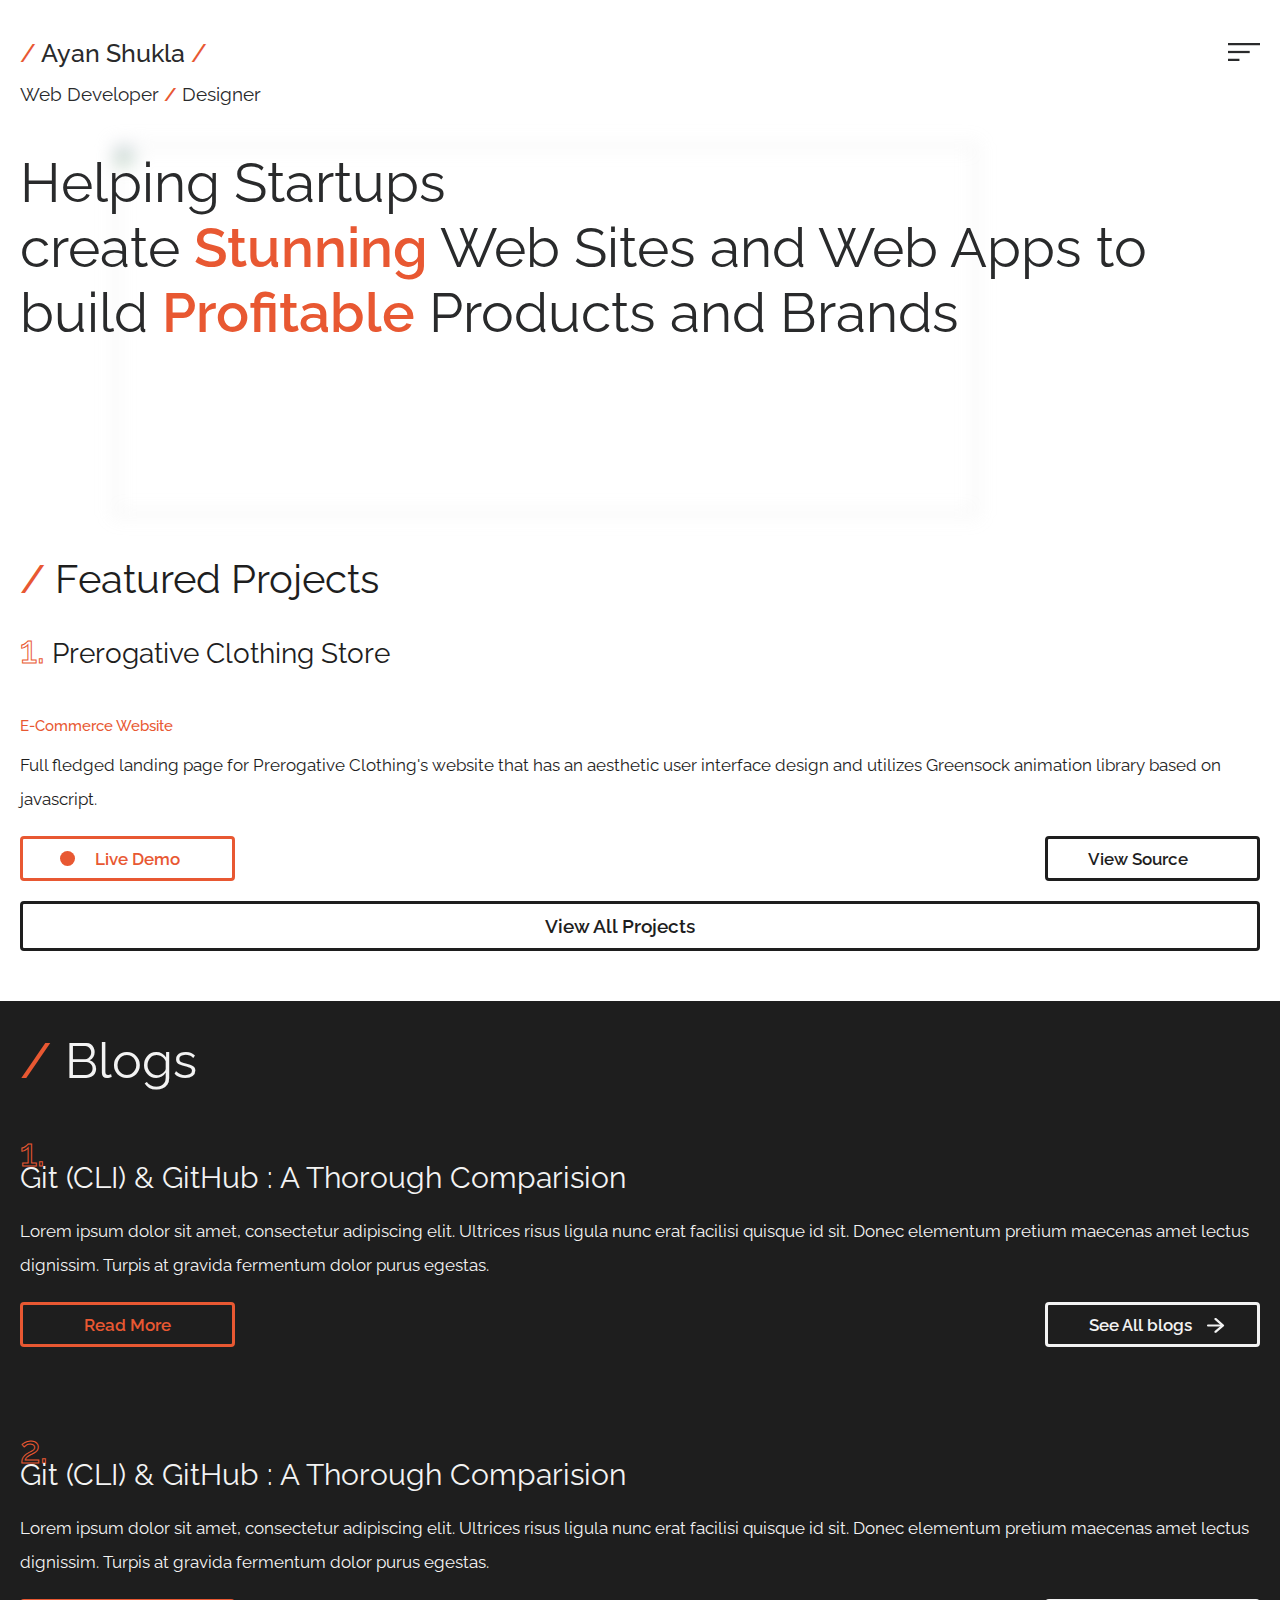
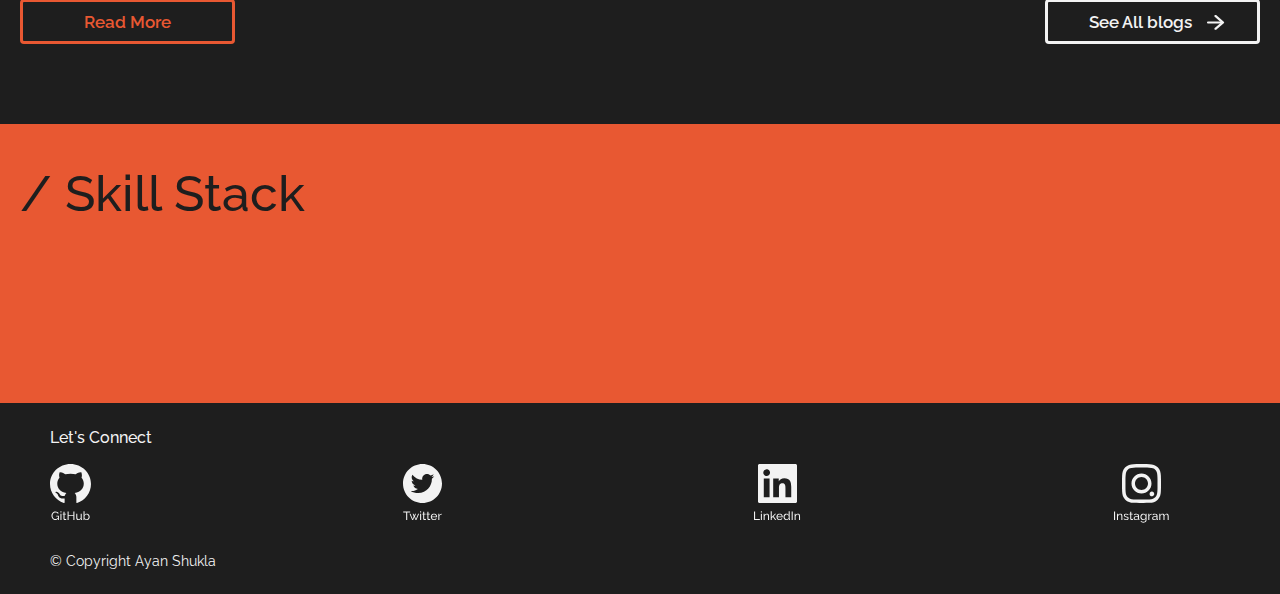
==== index.html @ 7d151fa0 "css changes" ====
<!DOCTYPE html>
<html lang="en">
<head>
    <meta charset="UTF-8">
    <meta name="viewport" content="width=device-width, initial-scale=1.0">
    <title>home | Ayan Shukla</title>
    <link href="styles.css" rel="stylesheet" />
</head>
<body>
    <nav>
        <div class="nav-brand"><span class='name-slash'>/ </span>Ayan Shukla<span class='name-slash'> /</span></div>
        <!-- <img class='menu-icon' src="./images/menu-dark.svg" alt=""> -->
        <img class='menu-icon' src="./images/icons/menu-alt.svg" alt="">
        <br>
        <div class="nav-profession">Web Developer <span id='profession-slash'> / </span>Designer</div>
    </nav>

    <!-- <ul class="list-non-bullet nav-pills">
        <li class="list-item-inline">
            <a class="link link-active" href="/">home</a>
        </li>
        <li class="list-item-inline">
            <a class="link" href="/projects.html">projects</a>
        </li>
        <li class="list-item-inline">
            <a class="link" href="/blogs.html">blogs</a>
        </li>
    </ul> -->

    <!-- <div class="hero-bg"></div> -->
    <header class="hero"> 
        <img class="hero-bg" src="./images/orange bg-min.png" />
        <div class='hero-div'>
            <div class="text">
                <h1 class='hero-heading'>Helping Startups <br> create <span class='or-bold'>Stunning</span> Web Sites and Web Apps to build <span class='or-bold'>Profitable</span> Products and Brands</h1>
            </div>
        </div>
    </header>

    <section class="projects">
        <h1><span class='prj-slash'>/</span> Featured Projects</h1>

        <div class="project-item">
            <h3 class='prj-title'><span class='sr-no'>1.</span> Prerogative Clothing Store</h3>

            <img class='prerogative' src="./images/prerogative.png" alt="">
            <p class='website-info'>E-Commerce Website</p>
            <p class='project-desc'>Full fledged landing page for Prerogative Clothing's website that has an aesthetic user interface design and utilizes Greensock animation library based on javascript.</p>

            <button class='demo'>
                <div class="demo-btn-content">
                    <div class='dot'></div>
                    <span>Live Demo</span>
                </div>
            </button>

            <button class='source'>
                View Source
                <img class='source-icon' src="./images/github-icon.svg" alt="">
            </button>

            <button class='view-more'>
                View All Projects
                <img class='arrow-icon' src="./images/arrow-icon.svg" alt="">
            </button>
        </div>
    </section>

    <section class="blogs">
            <h1><span class='blog-slash'>/</span> Blogs</h1>

            <div class="blog-item">
                <p class='sr-no'>1.</p>
                <img class='blog-pic1' src="./images/blog-1.png" alt="">
                <h3 class='blog-title'>Git (CLI) & GitHub : A Thorough Comparision</h3>
                <p class='blog-desc'>Lorem ipsum dolor sit amet, consectetur adipiscing elit. Ultrices risus ligula nunc erat facilisi quisque id sit. Donec elementum pretium maecenas amet lectus dignissim. Turpis at gravida fermentum dolor purus egestas.</p>

                <button class='read-more'>
                    Read More
                </button>

                <button class='all-blogs'>
                    See All blogs
                    <img class='arrow-white' src="./images/arrow-white.svg" alt="">
                </button>
            </div>

            <div class="blog-item">
                <p class='sr-no'>2.</p>
                <img class='blog-pic1' src="./images/laptop.png" alt="">
                <h3 class='blog-title'>Git (CLI) & GitHub : A Thorough Comparision</h3>
                <p class='blog-desc'>Lorem ipsum dolor sit amet, consectetur adipiscing elit. Ultrices risus ligula nunc erat facilisi quisque id sit. Donec elementum pretium maecenas amet lectus dignissim. Turpis at gravida fermentum dolor purus egestas.</p>

                <button class='read-more'>
                    Read More
                </button>

                <button class='all-blogs'>
                    See All blogs
                    <img class='arrow-white' src="./images/arrow-white.svg" alt="">
                </button>
            </div>
    </section>

    <section class='skillset'>
        <h1><span class='skill-slash'>/</span> Skill Stack</h1>

        <div class="skill-icons">
            <div class="column-1 flex">
                <img src="./images/icons/html.svg" alt="">
                <img src="./images/icons/css.svg" alt="">
                <img src="./images/icons/js.svg" alt="">
                <img src="./images/icons/node.svg" alt="">
            </div>

            <div class="column-2 flex">
                <img src="./images/icons/git.svg" alt="">
                <img src="./images/icons/netlify.svg" alt="">
                <img class='figma' src="./images/icons/figma.svg" alt="">
                <img src="./images/icons/photoshop.svg" alt="">
            </div>

            <div class="column-3 flex">
                <img src="./images/icons/Ai.svg" alt="">
                <img src="./images/icons/greensock.svg" alt="">
                <img src="./images/icons/sass.svg" alt="">
            </div>
        </div>
    </section>

    <footer class="footer">
        <p class='connect'>Let's Connect</p>
        <div class="social">
            <a href=""><img src="./images/footer-icons/git.svg" alt=""></a>
            <a href=""><img src="./images/footer-icons/twitter.svg" alt=""></a>
            <a href=""><img src="./images/footer-icons/linkedin.svg" alt=""></a>
            <a href=""><img src="./images/footer-icons/instagram.svg" alt=""></a>
        </div>

        <p class='copy'>© Copyright Ayan Shukla</p>
    </footer>


    
</body>
</html>
---- styles.css ----
@import url("https://fonts.googleapis.com/css2?family=Raleway:wght@300;400;500;600&display=swap");

:root {
    --primary-color: #E85832;
    --black: #292A2B;
    --black-primary: #1e1e1e;
    --off-white: #f3f3f3;
    --dark-gray: #6B7280;
}

*{
    margin: 0;
    padding: 0;
    box-sizing: border-box;
}

/* img{width: 100%;} */

body {
    font-family: 'Raleway', sans-serif;
    /* margin: 0 20px; */
}

nav{
    /* border: 1px black solid; */
    padding:38px 20px 0 20px;
    /* display: inline-block; */
    max-width: 100%;
}

.nav-brand{
    font-size: 25px;
    font-weight: 500;
    /* border: 1px red solid; */
    display: inline-block;
    color: var(--black);
}

.name-slash{
    color: var(--primary-color);
}

.nav-profession{
    font-size: 19px;
    padding-top: 15px;
    font-weight: 400;
    display: inline-block;
    color: var(--black);
}

#profession-slash{
    font-weight: 600;
    color: var(--primary-color);
}

.menu-icon{
    float: right;
    padding-top: 5px;
    width: 32px;
    color: var(--black);
}

/** header **/

.hero {
  margin: 40px 0;
  /* border: 1px red solid; */
  display: inline-block;
  position: relative;
  width: 100%;
  height: 475px;
  /* padding: 0 20px 0 20px; */
}

.hero-bg {
    /* width: 380px; */
    width: 82%;
    /* height: 475px; */
    height: 100%;
    display: block;
    margin: auto;
    filter: blur(8px);
    -webkit-filter: blur(9px);
    /* border: 1px red solid; */
}

.hero-div{
    position: absolute;
    top: 5px;
    padding: 0 20px 0 20px;
    /* border: 1px red solid; */
    height: 100%;
    /* display: flex; */
    /* margin: auto 0; */
}

.text{
    display: flex;
    justify-content: center;
    height: 100%;
}

.hero-heading{
    font-size: 55px;
    font-weight: 400;
    display: inline-block;
    color: var(--black);
    /* display: flex; */
    text-align: left;
    /* margin: auto; */
    /* border: red solid 1px; */
}

.or-bold{
    font-weight: 600;
    color: var(--primary-color);
}

/* Projects */

.projects{
padding: 0 20px;
/* border: 1px red solid; */
}

.projects h1{
    font-weight: 400;
    font-size: 40px;
    color: var(--black-primary);
}

.prj-slash{
    font-weight: 500;
    color: var(--primary-color);
}

.project-item{
    /* border: 1px red solid; */
    margin-top: 25px;
}

.sr-no{
    font-size: 38px;
    font-weight: 500;
    display: inline-block;
    /* border: 1px red solid; */
    color: var(--primary-color);
    -webkit-text-fill-color: transparent;
    -webkit-text-stroke-width: 1px;
}

.prj-title{
    font-weight: 400;
    font-size: 28px;
    color: var(--black-primary);
}

.prerogative{
    /* border: 1px red solid; */
    width: 420px;
    display: block;
    margin: auto;
    border-radius: 10px;
    margin-top: 20px;
}

.website-info{
    font-size: 15px;
    font-weight: 500;
    color: var(--primary-color);
    margin-top: 25px;
}

.project-desc{
    font-size: 17px;
    font-weight: 400;
    color: var(--black-primary);
    line-height: 2;
    /* border:1px red solid; */
    margin-top: 13px;
}

.demo-btn-content{
    /* border: 1px red solid; */
    display: flex;
    align-items: center;
    justify-content: center;
}

.demo{
    width: 215px;
    height: 45px;
    border: 3px solid var(--primary-color);
    border-radius: 4px;
    font-family: 'Raleway', sans-serif;
    font-size: 17px;
    font-weight: 600;
    color: var(--primary-color);
    background: none;
    text-align: center;
    padding-right: 15px;
    display: inline-block;
    align-items: center;
    justify-content: center;
    position: relative;
    margin-top: 20px;
    outline: none;
    cursor: pointer;
}

.dot{
    width: 15px;
    height: 15px;
    /* display: inline-block; */
    background-color: var(--primary-color);
    border-radius: 50%;
    margin-right: 20px;
    /* position: absolute;
    top: 12px;
    left: 36px; */
}

.source{
    width: 215px;
    height: 45px;
    border: 3px solid var(--black-primary);
    border-radius: 4px;
    font-family: 'Raleway', sans-serif;
    font-size: 17px;
    font-weight: 600;
    color: var(--black-primary);
    background: none;
    display: inline-block;
    float: right;
    position: relative;
    padding-right: 30px;
    margin-top: 20px;
    outline: none;
    cursor: pointer;
}

.source-icon{
    position: absolute;
    top: 9px;
    width: 22px;
    right: 30px;
}

.view-more{
    /* width: 200px; */
    width: 100%;
    height: 50px;
    border: 3px solid var(--black-primary);
    border-radius: 4px;
    font-family: 'Raleway', sans-serif;
    font-size: 19px;
    font-weight: 600;
    color: var(--black-primary);
    background: none;
    position: relative;
    margin-top: 20px;
    padding-right: 40px;
    outline: none;
    cursor: pointer;
}

.arrow-icon{
    width: 20px;
    position: absolute;
    right: 125px;
    top: 14px;
}

/** blogs **/

.blogs{
    background: var(--black-primary);
    margin-top: 50px;
    /* padding-top: 30px; */
    padding: 30px 20px 0 20px;
}

.blogs h1{
    font-weight: 400;
    font-size: 50px;
    color: var(--off-white);
    /* border: 1px red solid; */
    margin-bottom: 40px;
}

.blog-slash{
    font-weight: 500;
    color: var(--primary-color);
}

.blog-pic1{
    width: 330px;
    /* border: 1px red solid; */
    display: block;
    margin: -45px auto 0 auto;
}

.blog-title{
    font-weight: 400;
    font-size: 30px;
    color: var(--off-white);
    margin-top: 30px;
}

.blog-desc{
    font-size: 17px;
    font-weight: 400;
    color: var(--off-white);
    line-height: 2;
    /* border:1px red solid; */
    margin-top: 19px;
    /* padding-bottom: 50px; */
}

.read-more{
    width: 215px;
    height: 45px;
    border: 3px solid var(--primary-color);
    border-radius: 4px;
    font-family: 'Raleway', sans-serif;
    font-size: 17px;
    font-weight: 600;
    color: var(--primary-color);
    background: none;
    text-align: center;
    /* padding-left: 15px; */
    display: inline-block;
    align-items: center;
    justify-content: center;
    position: relative;
    margin-top: 20px;
    outline: none;
    cursor: pointer;
    margin-bottom: 80px;
}

.all-blogs{
    width: 215px;
    height: 45px;
    border: 3px solid var(--off-white);
    border-radius: 4px;
    font-family: 'Raleway', sans-serif;
    font-size: 17px;
    font-weight: 600;
    color: var(--off-white);
    background: none;
    display: inline-block;
    float: right;
    position: relative;
    padding-right: 25px;
    margin-top: 20px;
    outline: none;
    cursor: pointer;
    text-align: center;
    margin-bottom: 50px;
}

.arrow-white{
    position: absolute;
    top: 13px;
    right: 32px;
    width: 18px;
}

/* Skill Set */

.skillset{
    background: var(--primary-color);
    padding: 40px 20px;
}

.skillset h1{
    font-weight: 500;
    font-size: 50px;
    color: var(--black-primary);
    /* border: 1px red solid; */
    margin-bottom: 40px;
}

/* .skillset img{
    width: 70px;
} */

.column-1{
    /* border: 1px red solid; */
    display: flex;
    justify-content: space-between;
    margin-bottom: 50px;
}

.column-2{
    /* border: 1px red solid; */
    display: flex;
    justify-content: space-between;
    margin-bottom: 50px;
}

.column-3{
    /* border: 1px red solid; */
    display: flex;
    justify-content: space-around;
}

/** footers **/

footer{
    background: var(--black-primary);
    padding: 25px 20px;
}

.connect{
    font-family: 'Raleway', sans-serif;
    color: var(--off-white);
    font-weight: 500;
    /* border: 1px red solid; */
    padding-left: 30px;
}

.social{
    /* border: 1px red solid; */
    padding-left: 30px;
    padding-right: 90px;
    display: flex;
    justify-content: space-between;
    margin-top: 17px;
}

.copy{
    font-family: 'Raleway', sans-serif;
    color: var(--off-white);
    font-weight: 400;
    /* border: 1px red solid; */
    padding-left: 30px;
    margin-top: 25px;
    font-size: 14px;
}

@media screen and (max-width: 768px) {
    nav{
        width: 100%;
        /* background: red; */
    }

    .nav-brand{
        font-size: 25px;
    }

    .nav-profession{
        font-size: 19px;
    }

    .menu-icon{
        width: 32px;
    }

    .hero{
        /* border: 1px red solid; */
    }

    .hero-heading{
        font-size: 55px;
        line-height: 1.22;
        /* padding:38px 35px 0 35px; */
        /* border: 1px red solid; */
    }

    .hero-bg {
        /* padding-top: 3%; */
        /* height: 380px; */
    }

    .prerogative{
        width: 100%;
    }

    .demo{
        width: 49%;
        /* height: 40px; */
        /* font-size: 15px; */
      
    }
    
    .dot{
        /* width: 14px; */
        /* height: 14px; */
        top: 10px;
        left: 26px;
    }

    .source{
        width: 49%;
        height: 40px;
        font-size: 15px;
    }
    
    .source-icon{
        position: absolute;
        top: 8px;
        width: 20px;
        right: 20px;
    }

    .view-more{
        width: 100%;
        height: 40px;
        font-size: 16px;
        margin-top: 15px;
 
    }
    
    .arrow-icon{
        width: 18px;
        position: absolute;
        right: 90px;
        top: 10px;
    }

    .read-more{
        width: 49%;
        height: 40px;
        font-size: 16px;
    }
    
    .all-blogs{
        width: 49%;
        height: 40px;
        font-size: 16px;
    }
    
    .arrow-white{
        position: absolute;
        top: 12px;
        right: 17px;
        width: 16px;
    }

    .skillset{
        padding: 40px 50px;
    }
  }


  @media screen and (max-width: 475px) {
    nav{
        width: 100vw;
    }

    .nav-brand{
        font-size: 22px;
    }

    .nav-profession{
        font-size: 16px;
    }

    .menu-icon{
        width: 27px;
    }

    .hero-heading{
        font-size: 43px;
        /* font-size: 35px; */
        line-height: 1.22;
        /* border: 1px red solid; */
    }

    .hero-div{
        padding: 0 20px 0 20px;
    }

    .hero{
        height: 380px;
        /* border: 1px red solid; */
    }

    .prerogative{
        width: 100%;
    }

    .projects h1{
        font-size: 35px;
    }

    .prj-title{
        font-size: 24px;
    }

    .demo{
        width: 49%;
        height: 40px;
        font-size: 15px;
      
    }
    
    .dot{
        width: 14px;
        height: 14px;
        top: 10px;
        left: 26px;
    }

    .source{
        width: 49%;
        height: 40px;
        font-size: 15px;
    }
    
    .source-icon{
        position: absolute;
        top: 8px;
        width: 20px;
        right: 20px;
    }

    .view-more{
        width: 100%;
        height: 40px;
        font-size: 16px;
        margin-top: 15px;
 
    }
    
    .arrow-icon{
        width: 18px;
        position: absolute;
        right: 90px;
        top: 10px;
    }

    .read-more{
        width: 49%;
        height: 40px;
        font-size: 16px;
    }
    
    .all-blogs{
        width: 49%;
        height: 40px;
        font-size: 16px;
    }
    
    .arrow-white{
        position: absolute;
        top: 12px;
        right: 17px;
        width: 16px;
    }

    .blog-pic1{
        width: 80%;
        display: block;
        margin: -45px auto 0 auto;
    }

    .blog-title{
        font-size: 23px;
    }
    
    .blog-desc{
        font-size: 15px;
        font-weight: 400;
    }

    .flex img{
        width: 60px;
    }

    .figma{
        width: 80px;
        height: 80px;
    }

    .social{
        padding-left: 30px;
        padding-right: 40px;
    }

    .social img{
        width: 85%;
    }
  }

  @media screen and (min-width: 580px){
    .hero{
        height: 370px;
    }
  }
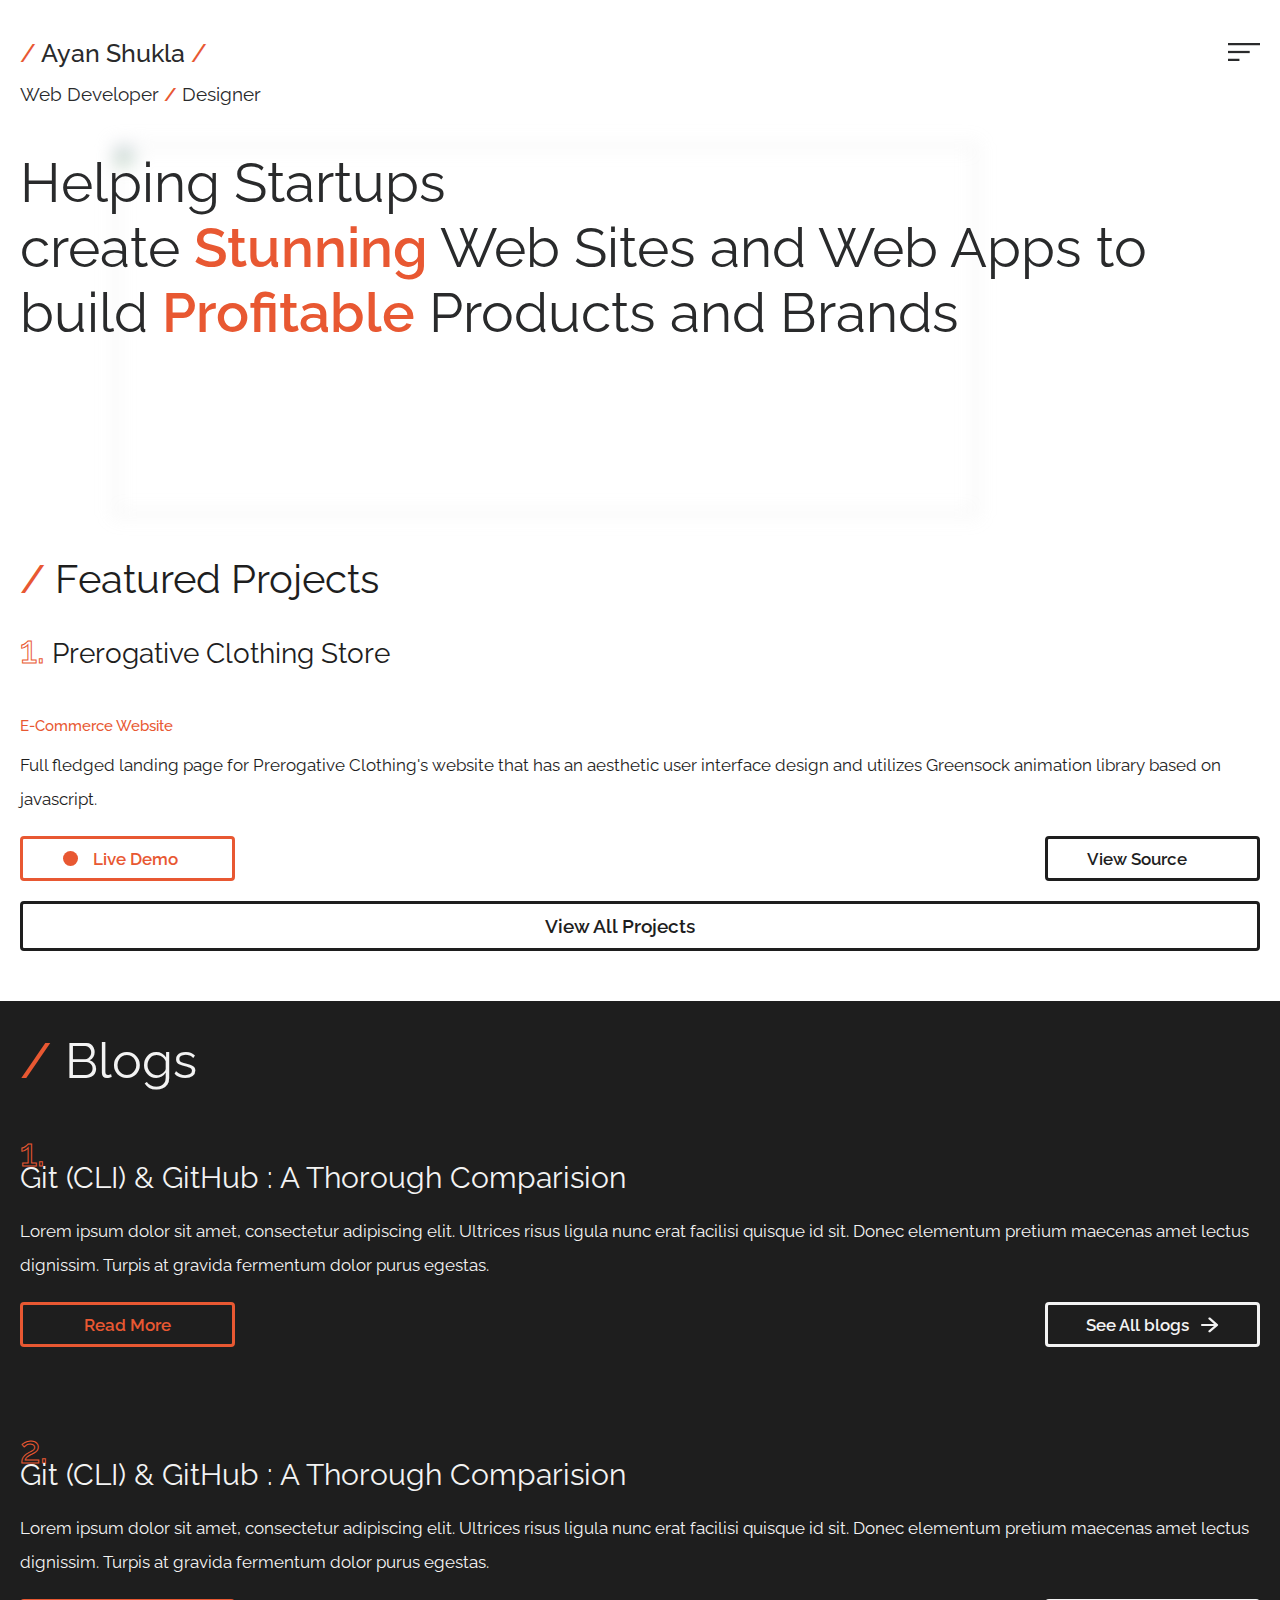
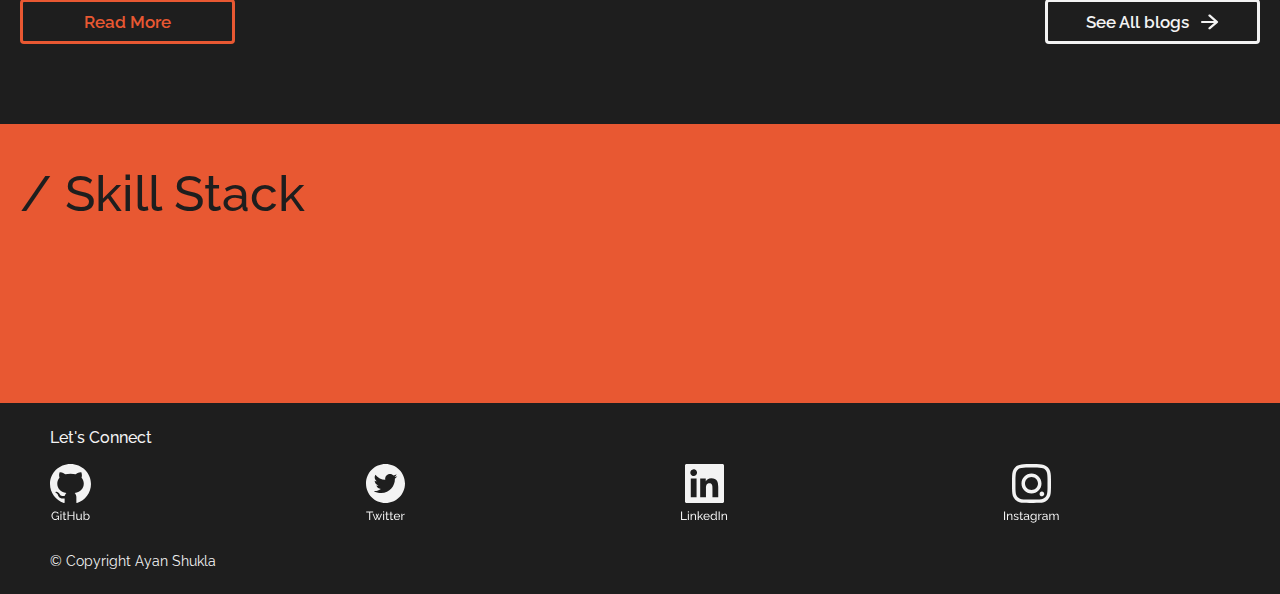
==== commit 113656da: "fully optimised for phones" ====
--- a/index.html
+++ b/index.html
@@ -55,13 +55,17 @@
             </button>
 
             <button class='source'>
-                View Source
-                <img class='source-icon' src="./images/github-icon.svg" alt="">
+                <div class="source-btn-content">
+                    View Source
+                    <img class='source-icon' src="./images/github-icon.svg" alt="">
+                </div>
             </button>
 
             <button class='view-more'>
-                View All Projects
-                <img class='arrow-icon' src="./images/arrow-icon.svg" alt="">
+                <div class="view-more-btn-content">
+                    View All Projects
+                    <img class='arrow-icon' src="./images/arrow-icon.svg" alt="">
+                </div>
             </button>
         </div>
     </section>
@@ -80,8 +84,10 @@
                 </button>
 
                 <button class='all-blogs'>
-                    See All blogs
-                    <img class='arrow-white' src="./images/arrow-white.svg" alt="">
+                    <div class="all-blog-btn-content">
+                        See All blogs
+                        <img class='arrow-white' src="./images/arrow-white.svg" alt="">
+                    </div>
                 </button>
             </div>
 
@@ -96,8 +102,10 @@
                 </button>
 
                 <button class='all-blogs'>
-                    See All blogs
-                    <img class='arrow-white' src="./images/arrow-white.svg" alt="">
+                    <div class="all-blog-btn-content">
+                        See All blogs
+                        <img class='arrow-white' src="./images/arrow-white.svg" alt="">
+                    </div>
                 </button>
             </div>
     </section>
--- a/styles.css
+++ b/styles.css
@@ -211,13 +211,15 @@
 .dot{
     width: 15px;
     height: 15px;
-    /* display: inline-block; */
     background-color: var(--primary-color);
     border-radius: 50%;
-    margin-right: 20px;
-    /* position: absolute;
-    top: 12px;
-    left: 36px; */
+    margin-right: 15px;
+}
+
+.source-btn-content{
+    /* border: 1px red solid; */
+    display: flex;
+    justify-content: center;
 }
 
 .source{
@@ -233,17 +235,21 @@
     display: inline-block;
     float: right;
     position: relative;
-    padding-right: 30px;
+    /* padding-right: 30px; */
     margin-top: 20px;
     outline: none;
     cursor: pointer;
 }
 
 .source-icon{
-    position: absolute;
-    top: 9px;
     width: 22px;
-    right: 30px;
+    margin-left: 10px;
+}
+
+.view-more-btn-content{
+    display: flex;
+    /* border: 1px red solid; */
+    justify-content: center;
 }
 
 .view-more{
@@ -259,16 +265,14 @@
     background: none;
     position: relative;
     margin-top: 20px;
-    padding-right: 40px;
+    /* padding-right: 40px; */
     outline: none;
     cursor: pointer;
 }
 
 .arrow-icon{
     width: 20px;
-    position: absolute;
-    right: 125px;
-    top: 14px;
+    margin-left: 20px;
 }
 
 /** blogs **/
@@ -294,7 +298,8 @@
 }
 
 .blog-pic1{
-    width: 330px;
+    /* width: 330px; */
+    width: 80%;
     /* border: 1px red solid; */
     display: block;
     margin: -45px auto 0 auto;
@@ -337,6 +342,12 @@
     outline: none;
     cursor: pointer;
     margin-bottom: 80px;
+}
+
+.all-blog-btn-content{
+    display: flex;
+    /* border: 1px red solid; */
+    justify-content: center;
 }
 
 .all-blogs{
@@ -352,7 +363,7 @@
     display: inline-block;
     float: right;
     position: relative;
-    padding-right: 25px;
+    /* padding-right: 25px; */
     margin-top: 20px;
     outline: none;
     cursor: pointer;
@@ -361,10 +372,8 @@
 }
 
 .arrow-white{
-    position: absolute;
-    top: 13px;
-    right: 32px;
     width: 18px;
+    margin-left: 12px;
 }
 
 /* Skill Set */
@@ -486,10 +495,7 @@
     }
     
     .dot{
-        /* width: 14px; */
-        /* height: 14px; */
-        top: 10px;
-        left: 26px;
+        margin-right: 15px;
     }
 
     .source{
@@ -499,10 +505,8 @@
     }
     
     .source-icon{
-        position: absolute;
-        top: 8px;
+        margin-left: 10px;
         width: 20px;
-        right: 20px;
     }
 
     .view-more{
@@ -515,9 +519,7 @@
     
     .arrow-icon{
         width: 18px;
-        position: absolute;
-        right: 90px;
-        top: 10px;
+        margin-left: 20px;
     }
 
     .read-more{
@@ -533,14 +535,18 @@
     }
     
     .arrow-white{
-        position: absolute;
-        top: 12px;
-        right: 17px;
         width: 16px;
-    }
-
-    .skillset{
-        padding: 40px 50px;
+        margin-left: 12px;
+    }
+
+    .copy{
+        font-size: 13px;
+    }
+
+    .social{
+        /* border: 1px red solid; */
+        padding-left: 30px;
+        padding-right: 250px;
     }
   }
 
@@ -598,10 +604,9 @@
     }
     
     .dot{
-        width: 14px;
-        height: 14px;
-        top: 10px;
-        left: 26px;
+        width: 13.5px;
+        height: 13.5px;
+        margin-right: 10px;
     }
 
     .source{
@@ -611,10 +616,8 @@
     }
     
     .source-icon{
-        position: absolute;
-        top: 8px;
+        margin-left: 10px;
         width: 20px;
-        right: 20px;
     }
 
     .view-more{
@@ -627,9 +630,8 @@
     
     .arrow-icon{
         width: 18px;
-        position: absolute;
-        right: 90px;
-        top: 10px;
+        margin-left: 20px;
+
     }
 
     .read-more{
@@ -645,17 +647,15 @@
     }
     
     .arrow-white{
-        position: absolute;
-        top: 12px;
-        right: 17px;
+        margin-left: 12px;
         width: 16px;
     }
 
-    .blog-pic1{
+    /* .blog-pic1{
         width: 80%;
         display: block;
         margin: -45px auto 0 auto;
-    }
+    } */
 
     .blog-title{
         font-size: 23px;
@@ -683,10 +683,20 @@
     .social img{
         width: 85%;
     }
+
+    .copy{
+        font-size: 10px;
+    }
   }
 
   @media screen and (min-width: 580px){
     .hero{
         height: 370px;
     }
+
+    .social{
+        /* border: 1px red solid; */
+        padding-left: 30px;
+        padding-right: 200px;
+    }
   }
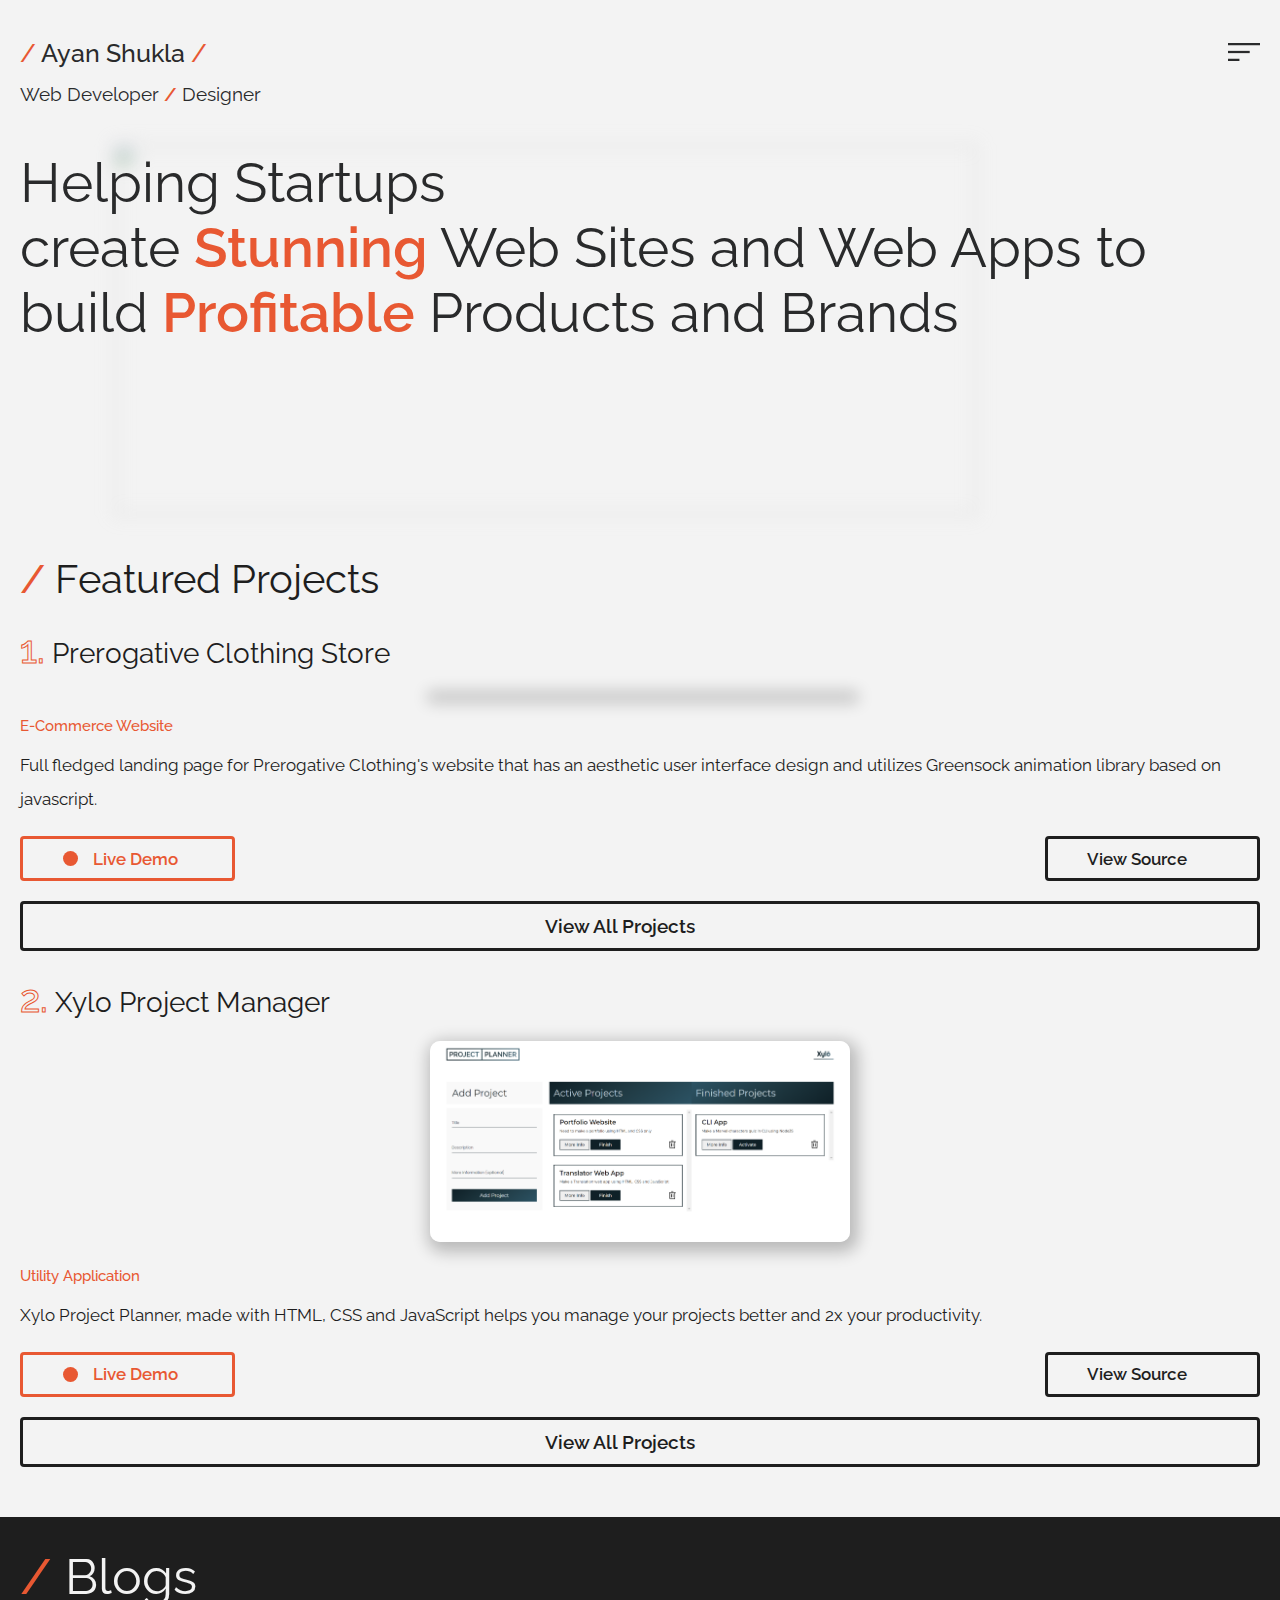
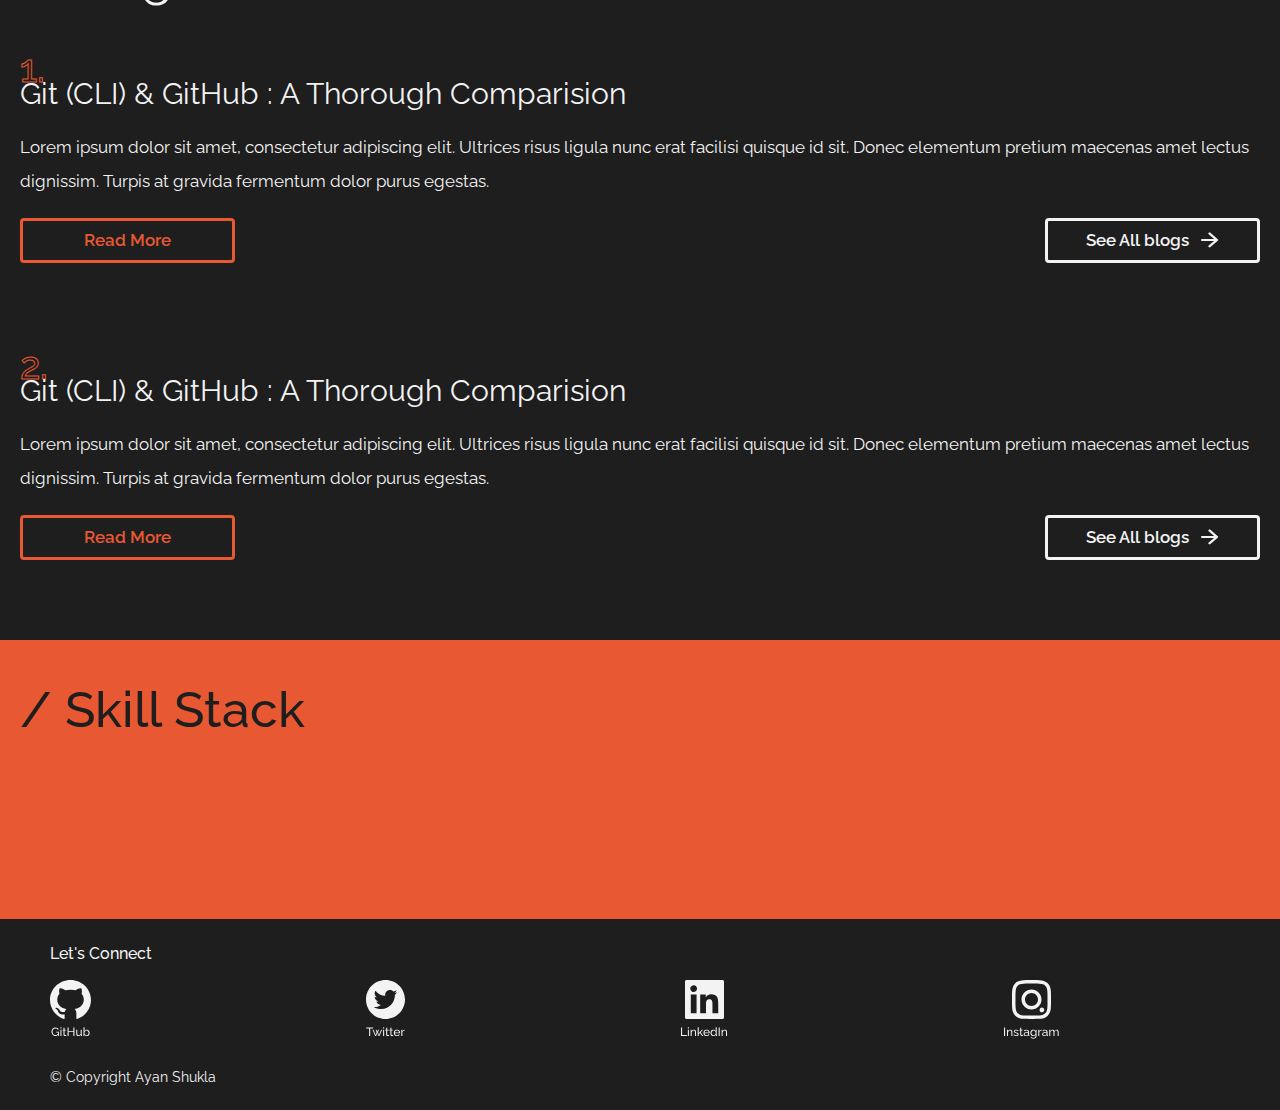
==== commit 2894adfe: "added another project" ====
--- a/index.html
+++ b/index.html
@@ -43,9 +43,38 @@
         <div class="project-item">
             <h3 class='prj-title'><span class='sr-no'>1.</span> Prerogative Clothing Store</h3>
 
-            <img class='prerogative' src="./images/prerogative.png" alt="">
+            <img class='project-pic' src="./images/prerogative.png" alt="">
             <p class='website-info'>E-Commerce Website</p>
             <p class='project-desc'>Full fledged landing page for Prerogative Clothing's website that has an aesthetic user interface design and utilizes Greensock animation library based on javascript.</p>
+
+            <button class='demo'>
+                <div class="demo-btn-content">
+                    <div class='dot'></div>
+                    <span>Live Demo</span>
+                </div>
+            </button>
+
+            <button class='source'>
+                <div class="source-btn-content">
+                    View Source
+                    <img class='source-icon' src="./images/github-icon.svg" alt="">
+                </div>
+            </button>
+
+            <button class='view-more'>
+                <div class="view-more-btn-content">
+                    View All Projects
+                    <img class='arrow-icon' src="./images/arrow-icon.svg" alt="">
+                </div>
+            </button>
+        </div>
+        
+        <div class="project-item">
+            <h3 class='prj-title'><span class='sr-no'>2.</span> Xylo Project Manager</h3>
+
+            <img class='project-pic' src="./images/xylo.png" alt="">
+            <p class='website-info'>Utility Application</p>
+            <p class='project-desc'>Xylo Project Planner, made with HTML, CSS and JavaScript helps you manage your projects better and 2x your productivity.</p>
 
             <button class='demo'>
                 <div class="demo-btn-content">
--- a/styles.css
+++ b/styles.css
@@ -18,6 +18,7 @@
 
 body {
     font-family: 'Raleway', sans-serif;
+    background:var(--off-white);
     /* margin: 0 20px; */
 }
 
@@ -155,13 +156,15 @@
     color: var(--black-primary);
 }
 
-.prerogative{
+.project-pic{
     /* border: 1px red solid; */
     width: 420px;
     display: block;
     margin: auto;
     border-radius: 10px;
     margin-top: 20px;
+    -webkit-box-shadow: 3px 5px 16px 5px rgba(0,0,0,0.24); 
+box-shadow: 3px 5px 16px 5px rgba(0,0,0,0.24);
 }
 
 .website-info{
@@ -483,13 +486,13 @@
         /* height: 380px; */
     }
 
-    .prerogative{
+    .project-pic{
         width: 100%;
     }
 
     .demo{
         width: 49%;
-        /* height: 40px; */
+        height: 40px;
         /* font-size: 15px; */
       
     }
@@ -584,7 +587,7 @@
         /* border: 1px red solid; */
     }
 
-    .prerogative{
+    .project-pic{
         width: 100%;
     }
 
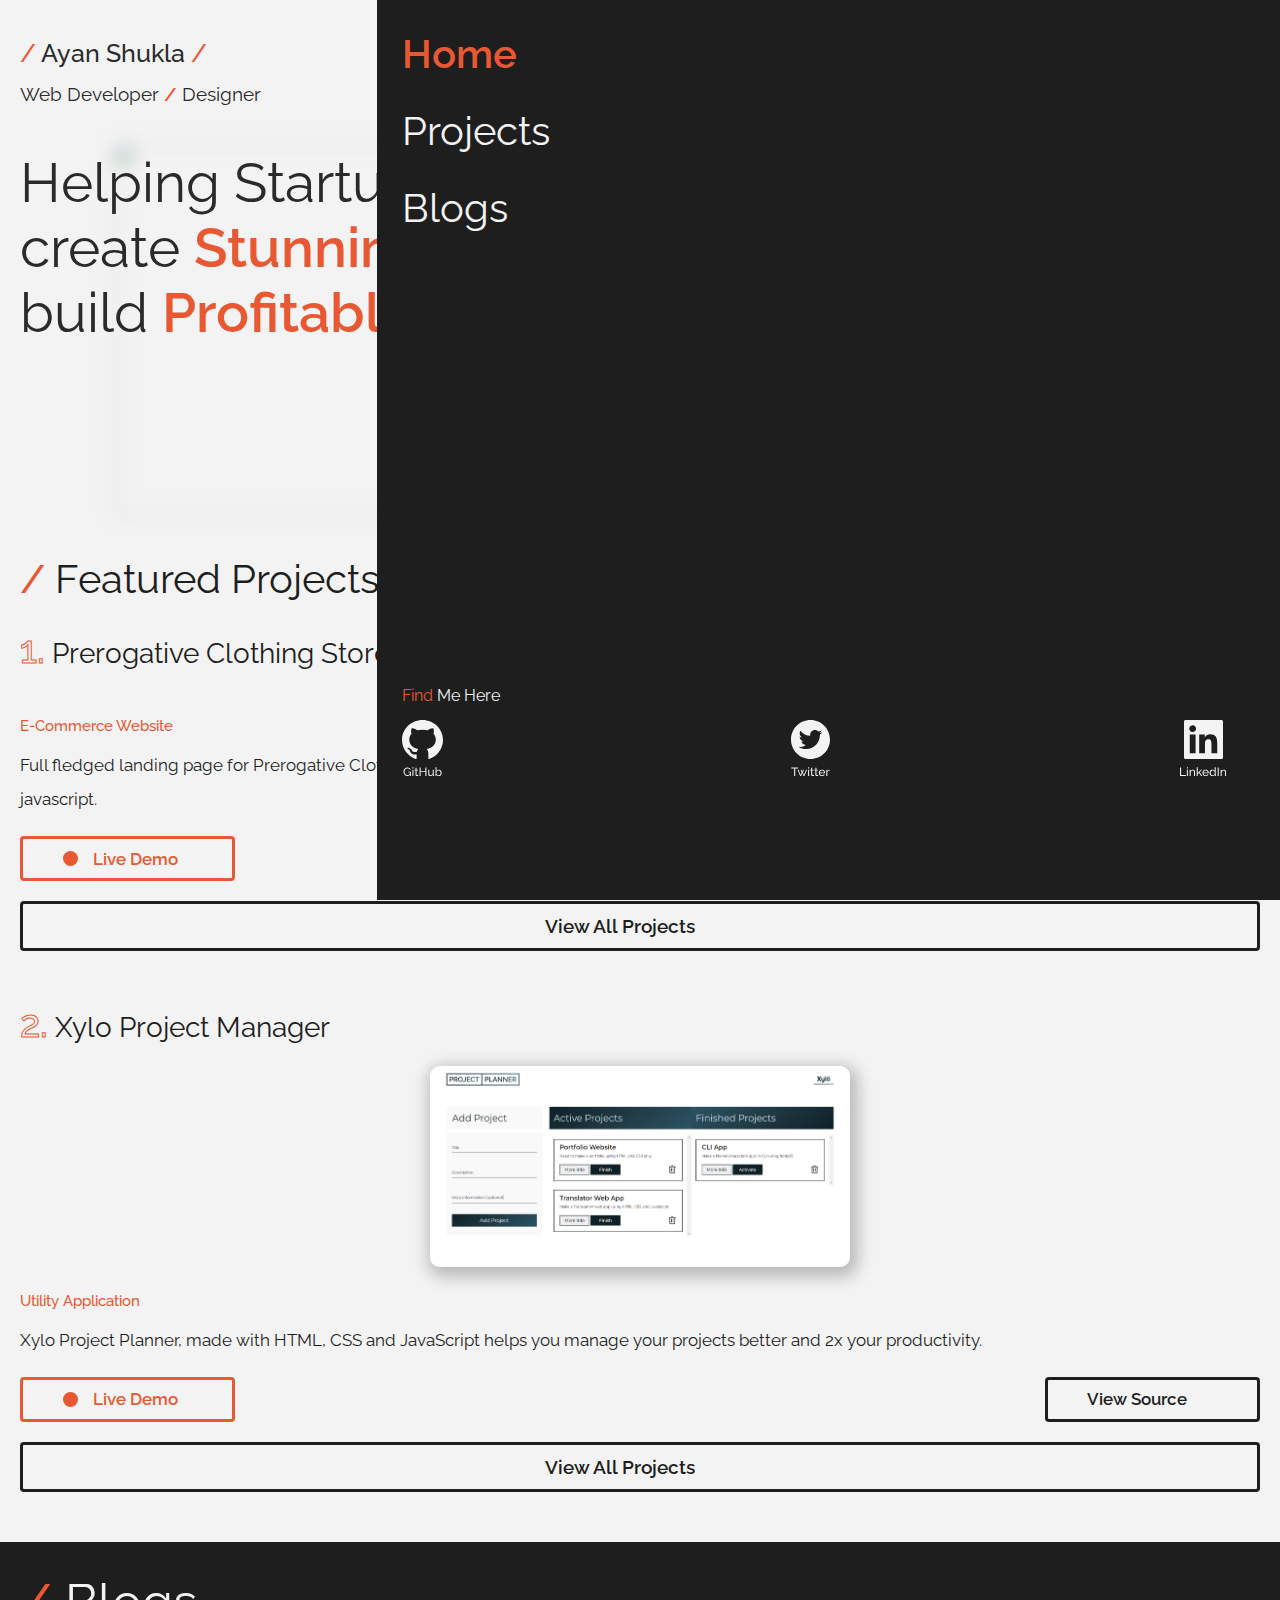
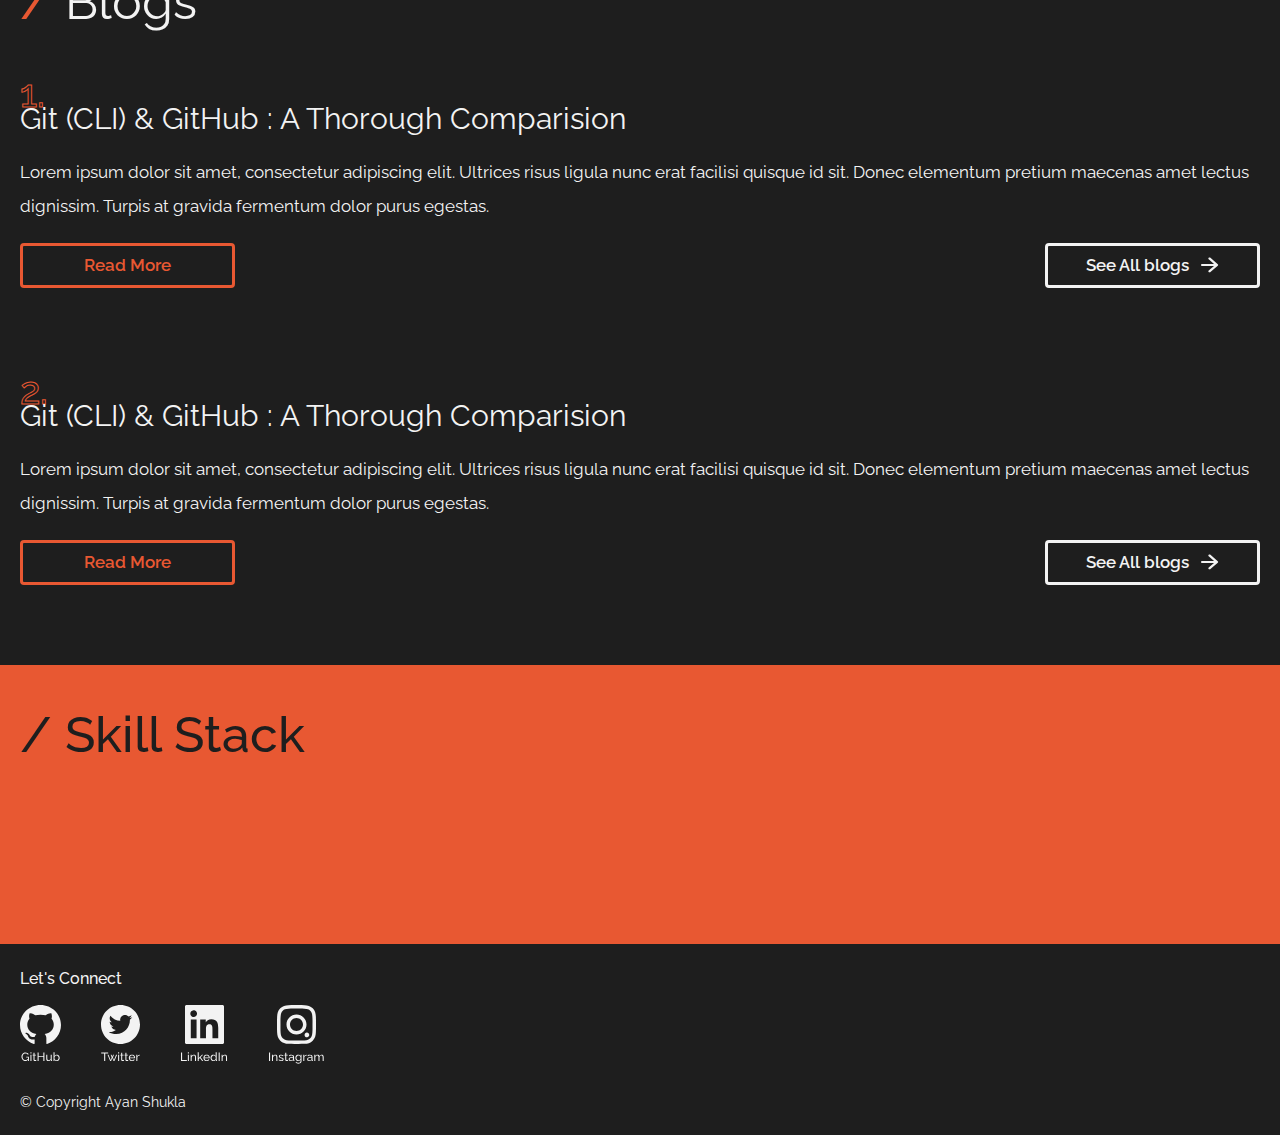
==== commit 6eb6d4a1: "added side panel" ====
--- a/index.html
+++ b/index.html
@@ -7,6 +7,24 @@
     <link href="styles.css" rel="stylesheet" />
 </head>
 <body>
+
+    <div class="sidepanel">
+        <img src="./images/cross.svg" alt="" class="cross">
+        <div class="sidepanel-content">
+            <a href=""><h1 class='side-font home-side active'>Home</h1></a>
+            <h1 class='side-font projects-side'>Projects</h1>
+            <h1 class='side-font blogs-side'>Blogs</h1>
+        </div>
+        <div class="social-div">
+            <p><span>Find</span> Me Here</p>
+            <div class="social-side">
+            <a href=""><img src="./images/footer-icons/git.svg" alt=""></a>
+            <a href=""><img src="./images/footer-icons/twitter.svg" alt=""></a>
+            <a href=""><img src="./images/footer-icons/linkedin.svg" alt=""></a>
+            <a href=""><img src="./images/footer-icons/instagram.svg" alt=""></a>
+        </div>
+        </div>
+    </div>
     <nav>
         <div class="nav-brand"><span class='name-slash'>/ </span>Ayan Shukla<span class='name-slash'> /</span></div>
         <!-- <img class='menu-icon' src="./images/menu-dark.svg" alt=""> -->
@@ -69,7 +87,7 @@
             </button>
         </div>
         
-        <div class="project-item">
+        <div class="project-item item-2">
             <h3 class='prj-title'><span class='sr-no'>2.</span> Xylo Project Manager</h3>
 
             <img class='project-pic' src="./images/xylo.png" alt="">
--- a/styles.css
+++ b/styles.css
@@ -20,6 +20,71 @@
     font-family: 'Raleway', sans-serif;
     background:var(--off-white);
     /* margin: 0 20px; */
+}
+
+a{
+    text-decoration: none;
+}
+
+.sidepanel{
+    height: 100vh;
+    width: 100vw;
+    color: var(--off-white);
+    background: var(--black-primary);
+    position: absolute;
+    top: 0;
+    z-index: 100;
+    padding: 30px 25px 0 25px;
+    transform: translateX(377px);
+}
+
+.cross{
+    /* border: 1px red solid; */
+    width: 20px;
+    display: inline-block;
+    float: right;
+    margin-top: 11px;
+}
+
+.sidepanel-content{
+    /* border: 1px red solid; */
+    display: flex;
+    flex-direction: column;
+    width: 80%;
+}
+
+.side-font{
+    font-family: 'Raleway', sans-serif;
+    font-weight: 400;
+    font-size: 40px;
+    margin-bottom: 30px;
+}
+
+.active{
+    font-family: 'Raleway', sans-serif;
+    font-weight: 600;
+    color: var(--primary-color);
+}
+
+.social-div{
+    /* border: red solid 1px; */
+    margin-top: 425px;
+}
+
+.social-div p{
+    font-family: 'Raleway', sans-serif;
+    font-weight: 400;
+}
+
+.social-div p span{
+    color: var(--primary-color);
+}
+
+.social-side{
+    display: flex;
+    justify-content: space-between;
+    /* align-items: flex-start; */
+    margin-top: 15px;
 }
 
 nav{
@@ -140,6 +205,11 @@
     margin-top: 25px;
 }
 
+.item-2{
+    /* border: 1px red solid; */
+    margin-top: 50px;
+}
+
 .sr-no{
     font-size: 38px;
     font-weight: 500;
@@ -430,24 +500,29 @@
     color: var(--off-white);
     font-weight: 500;
     /* border: 1px red solid; */
-    padding-left: 30px;
+    /* padding-left: 30px; */
 }
 
 .social{
     /* border: 1px red solid; */
-    padding-left: 30px;
-    padding-right: 90px;
-    display: flex;
-    justify-content: space-between;
+    /* padding-left: 30px; */
+    /* padding-right: 90px; */
+    display: flex;
+    /* justify-content: space-between; */
+    /* padding-right: 30px; */
     margin-top: 17px;
 }
 
+.social a{
+    margin-right: 40px;
+}
+
 .copy{
     font-family: 'Raleway', sans-serif;
     color: var(--off-white);
     font-weight: 400;
     /* border: 1px red solid; */
-    padding-left: 30px;
+    /* padding-left: 30px; */
     margin-top: 25px;
     font-size: 14px;
 }
@@ -548,8 +623,8 @@
 
     .social{
         /* border: 1px red solid; */
-        padding-left: 30px;
-        padding-right: 250px;
+        /* padding-left: 30px; */
+        /* padding-right: 250px; */
     }
   }
 
@@ -679,8 +754,8 @@
     }
 
     .social{
-        padding-left: 30px;
-        padding-right: 40px;
+        /* padding-left: 30px; */
+        /* padding-right: 40px; */
     }
 
     .social img{
@@ -699,7 +774,7 @@
 
     .social{
         /* border: 1px red solid; */
-        padding-left: 30px;
-        padding-right: 200px;
+        /* padding-left: 30px; */
+        /* padding-right: 200px; */
     }
   }
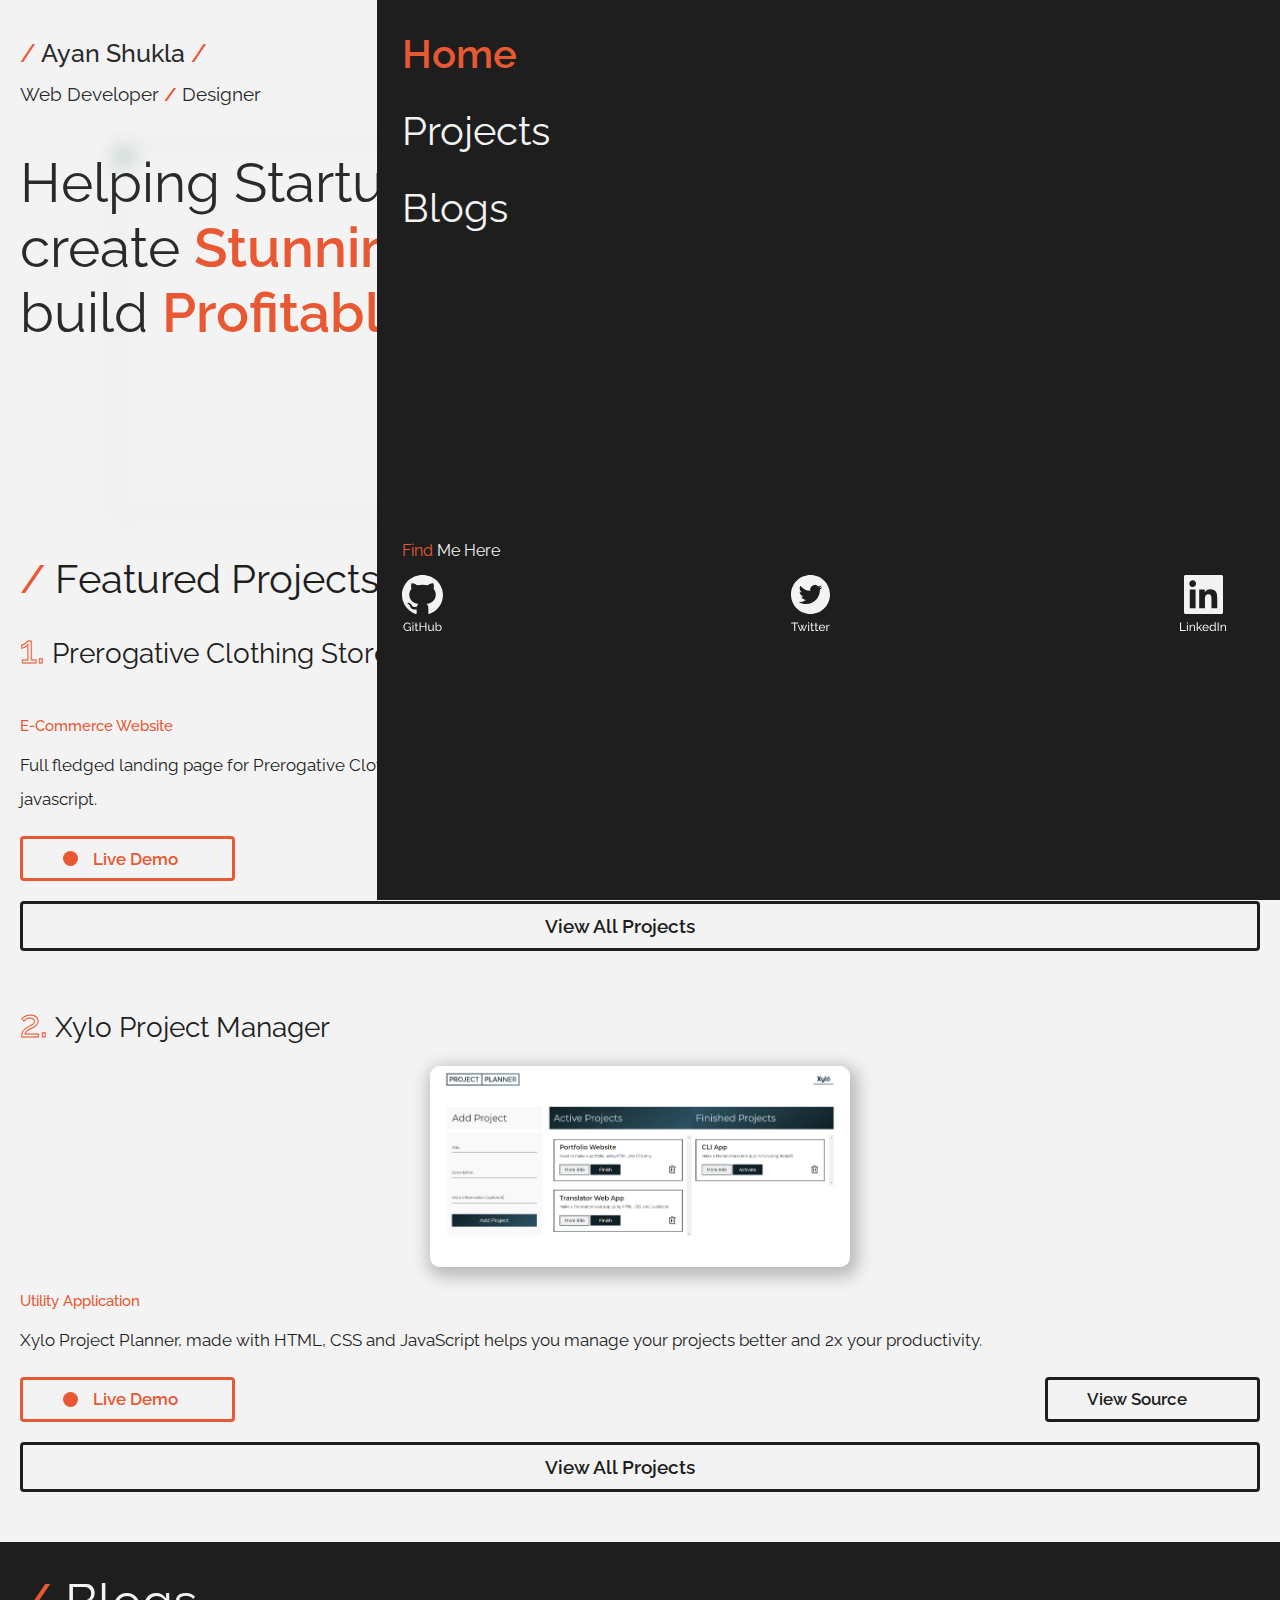
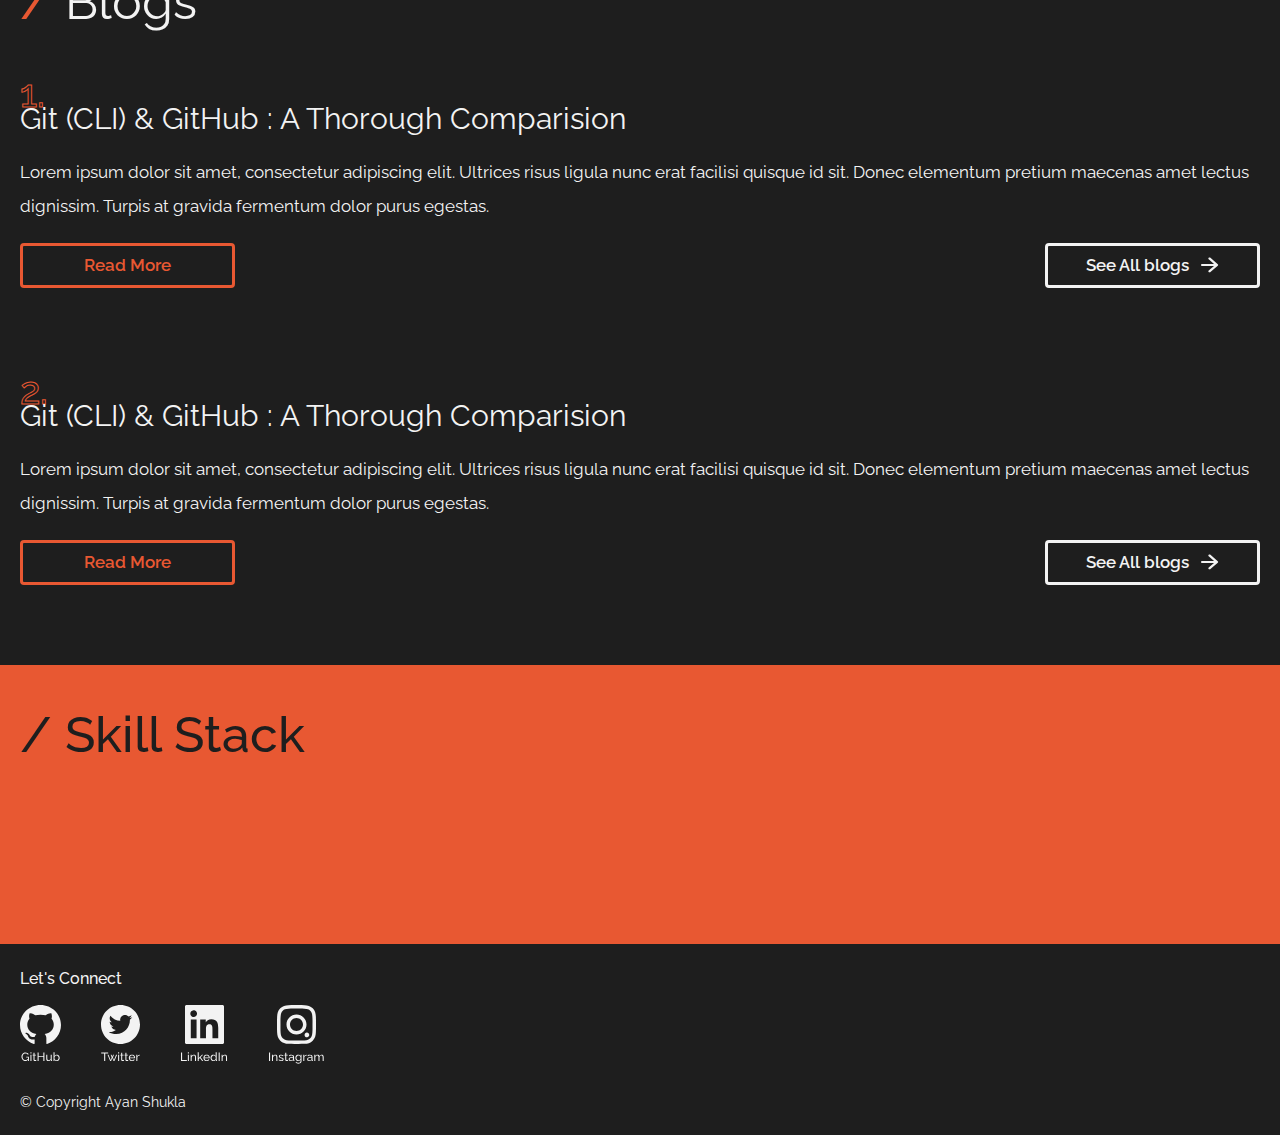
==== commit d273c1ef: "sidepanel functionality added" ====
--- a/index.html
+++ b/index.html
@@ -5,6 +5,7 @@
     <meta name="viewport" content="width=device-width, initial-scale=1.0">
     <title>home | Ayan Shukla</title>
     <link href="styles.css" rel="stylesheet" />
+    <script src='app.js' defer></script>
 </head>
 <body>
 
@@ -32,20 +33,7 @@
         <br>
         <div class="nav-profession">Web Developer <span id='profession-slash'> / </span>Designer</div>
     </nav>
-
-    <!-- <ul class="list-non-bullet nav-pills">
-        <li class="list-item-inline">
-            <a class="link link-active" href="/">home</a>
-        </li>
-        <li class="list-item-inline">
-            <a class="link" href="/projects.html">projects</a>
-        </li>
-        <li class="list-item-inline">
-            <a class="link" href="/blogs.html">blogs</a>
-        </li>
-    </ul> -->
-
-    <!-- <div class="hero-bg"></div> -->
+    
     <header class="hero"> 
         <img class="hero-bg" src="./images/orange bg-min.png" />
         <div class='hero-div'>
--- a/styles.css
+++ b/styles.css
@@ -36,6 +36,7 @@
     z-index: 100;
     padding: 30px 25px 0 25px;
     transform: translateX(377px);
+    transition: transform .6s ease-in-out;
 }
 
 .cross{
@@ -68,7 +69,7 @@
 
 .social-div{
     /* border: red solid 1px; */
-    margin-top: 425px;
+    margin-top: 280px;
 }
 
 .social-div p{
@@ -124,6 +125,7 @@
     padding-top: 5px;
     width: 32px;
     color: var(--black);
+    cursor: pointer;
 }
 
 /** header **/
@@ -533,6 +535,29 @@
         /* background: red; */
     }
 
+    .sidepanel{
+        /* height: 100vh;
+        width: 100vw;
+        color: var(--off-white);
+        background: var(--black-primary);
+        position: absolute;
+        top: 0;
+        z-index: 100;
+        padding: 30px 25px 0 25px; */
+        transform: translateX(768px);
+    }
+
+    .social-side{
+        display: block;
+        /* justify-content: space-between; */
+        /* align-items: flex-start; */
+        margin-top: 15px;
+    }
+
+    .social-side a{
+        margin-right: 30px;
+    }
+
     .nav-brand{
         font-size: 25px;
     }
@@ -543,10 +568,6 @@
 
     .menu-icon{
         width: 32px;
-    }
-
-    .hero{
-        /* border: 1px red solid; */
     }
 
     .hero-heading{
@@ -556,11 +577,6 @@
         /* border: 1px red solid; */
     }
 
-    .hero-bg {
-        /* padding-top: 3%; */
-        /* height: 380px; */
-    }
-
     .project-pic{
         width: 100%;
     }
@@ -620,14 +636,7 @@
     .copy{
         font-size: 13px;
     }
-
-    .social{
-        /* border: 1px red solid; */
-        /* padding-left: 30px; */
-        /* padding-right: 250px; */
-    }
   }
-
 
   @media screen and (max-width: 475px) {
     nav{
@@ -729,12 +738,6 @@
         width: 16px;
     }
 
-    /* .blog-pic1{
-        width: 80%;
-        display: block;
-        margin: -45px auto 0 auto;
-    } */
-
     .blog-title{
         font-size: 23px;
     }
@@ -753,11 +756,6 @@
         height: 80px;
     }
 
-    .social{
-        /* padding-left: 30px; */
-        /* padding-right: 40px; */
-    }
-
     .social img{
         width: 85%;
     }
@@ -771,10 +769,4 @@
     .hero{
         height: 370px;
     }
-
-    .social{
-        /* border: 1px red solid; */
-        /* padding-left: 30px; */
-        /* padding-right: 200px; */
-    }
   }
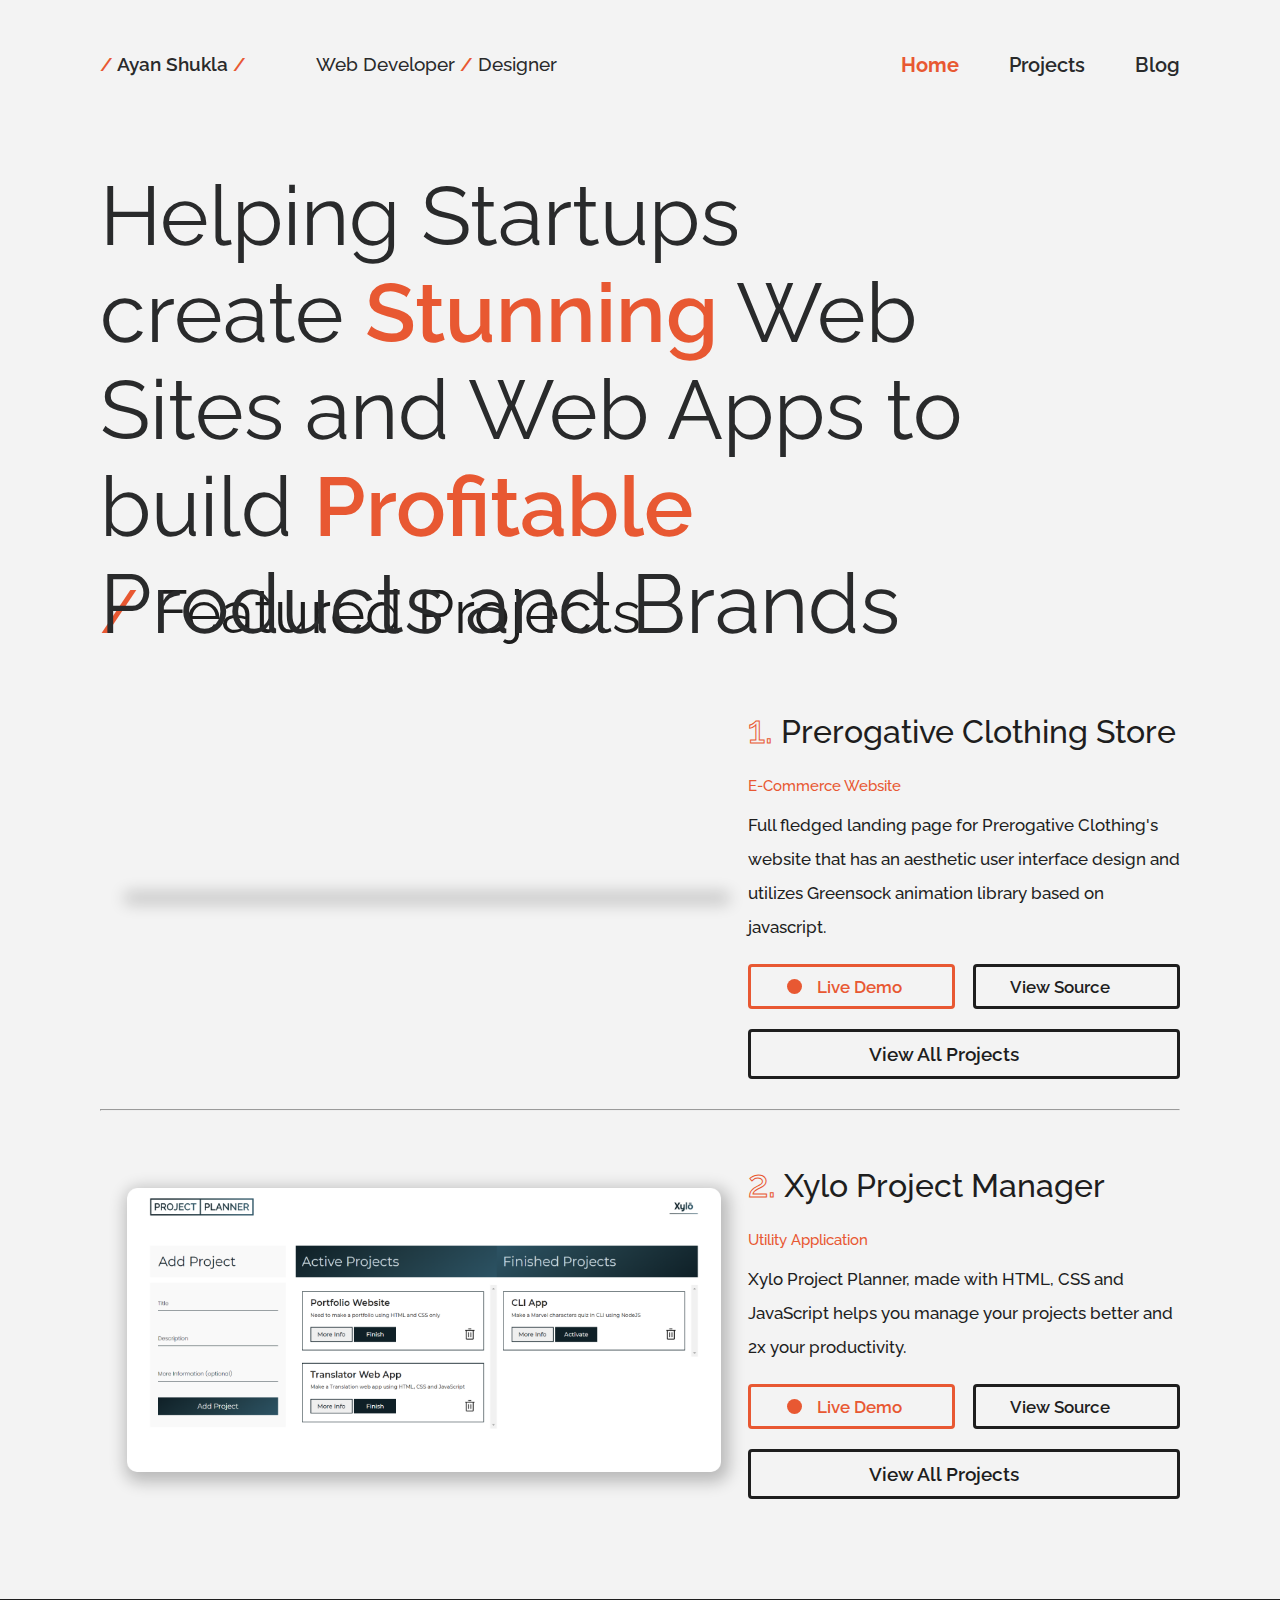
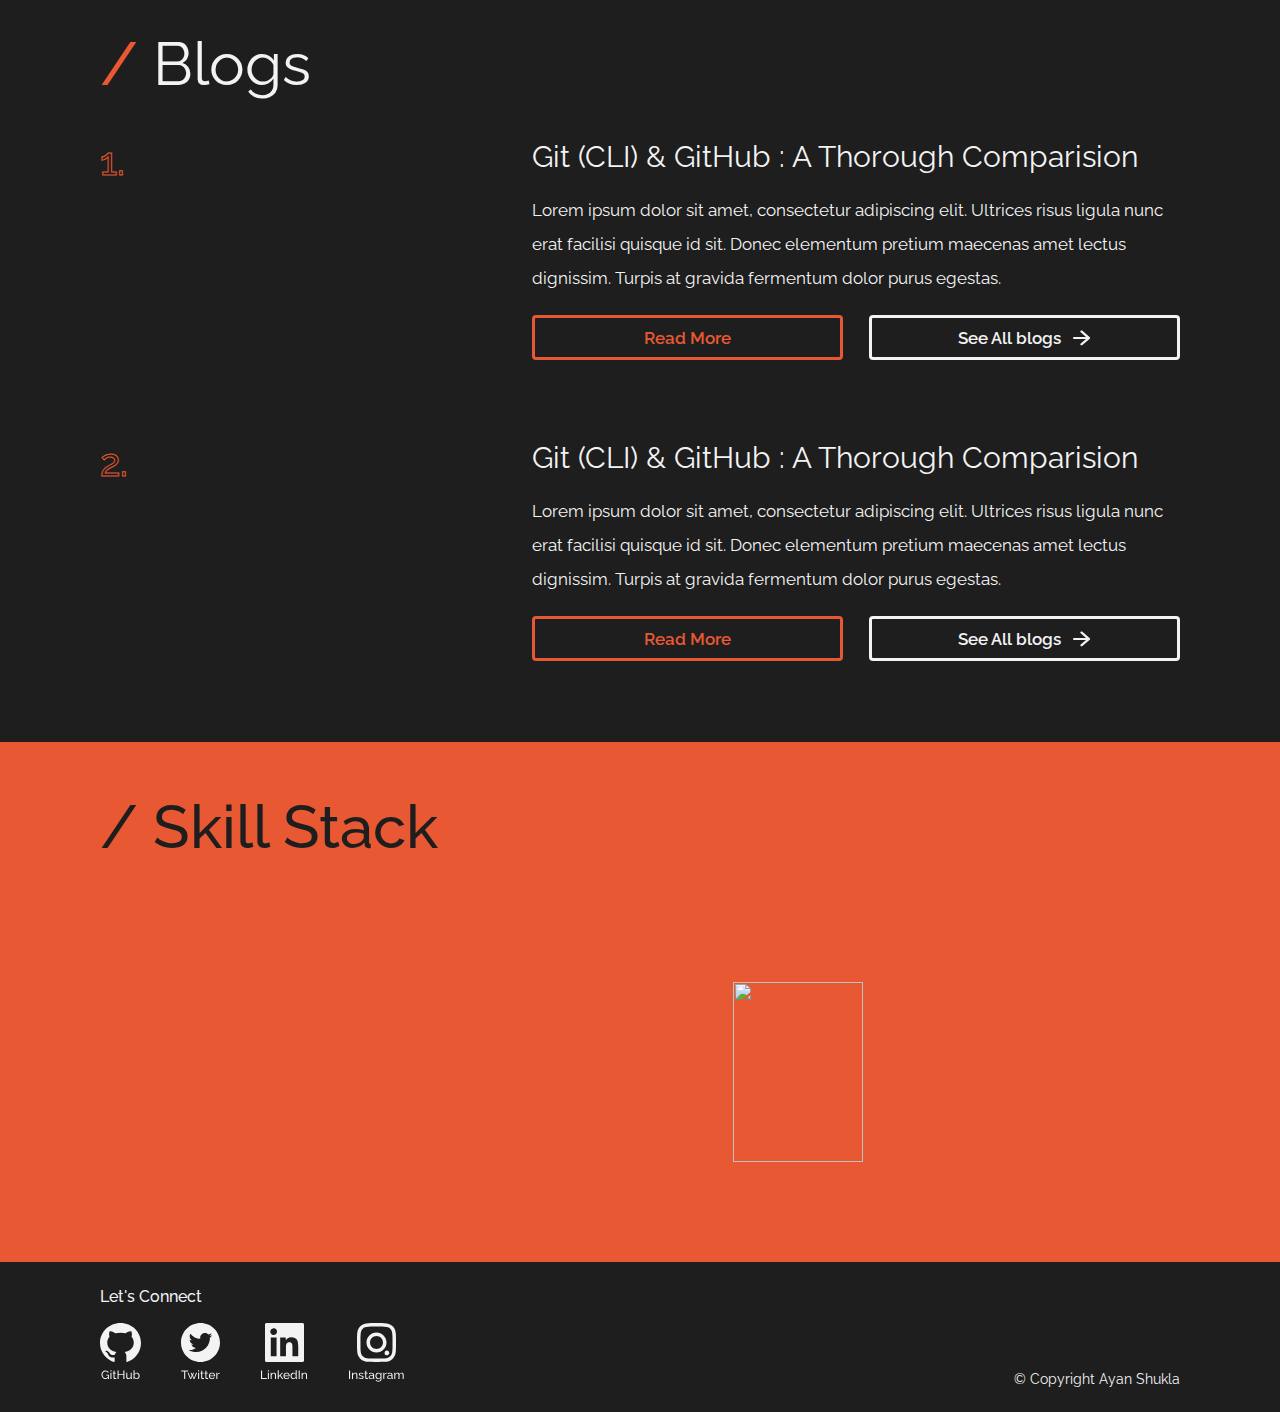
==== commit 3f5d8463: "final commit" ====
--- a/index.html
+++ b/index.html
@@ -3,187 +3,219 @@
 <head>
     <meta charset="UTF-8">
     <meta name="viewport" content="width=device-width, initial-scale=1.0">
-    <title>home | Ayan Shukla</title>
+    <title>Home | Ayan Shukla</title>
     <link href="styles.css" rel="stylesheet" />
     <script src='app.js' defer></script>
 </head>
 <body>
 
-    <div class="sidepanel">
-        <img src="./images/cross.svg" alt="" class="cross">
-        <div class="sidepanel-content">
-            <a href=""><h1 class='side-font home-side active'>Home</h1></a>
-            <h1 class='side-font projects-side'>Projects</h1>
-            <h1 class='side-font blogs-side'>Blogs</h1>
+    <div class="wrapper">
+        <div class="sidepanel">
+                <img src="./images/cross.svg" alt="" class="cross">
+                <div class="sidepanel-content">
+                    <a href="index.html"><h1 class='side-font home-side active'>Home</h1></a>
+                    <a href="projects.html"><h1 class='side-font projects-side'>Projects</h1></a>
+                    <a href="blogs.html"><h1 class='side-font blogs-side'>Blogs</h1></a>
+                </div>
+                <div class="social-div">
+                    <p><span>Find</span> Me Here</p>
+                    <div class="social-side">
+                    <a href=""><img src="./images/footer-icons/git.svg" alt=""></a>
+                    <a href=""><img src="./images/footer-icons/twitter.svg" alt=""></a>
+                    <a href=""><img src="./images/footer-icons/linkedin.svg" alt=""></a>
+                    <a href=""><img src="./images/footer-icons/instagram.svg" alt=""></a>
+                </div>
+                </div>
+            </div>
+            <nav>
+                <div class="nav-brand"><span class='name-slash'>/ </span>Ayan Shukla<span class='name-slash'> /</span></div>
+                <!-- <img class='menu-icon' src="./images/menu-dark.svg" alt=""> -->
+                <img class='menu-icon' src="./images/icons/menu-alt.svg" alt="">
+                <br>
+                <div class="nav-profession">Web Developer <span id='profession-slash'> / </span>Designer</div>
+        
+                <div class="nav-tabs">
+                    <a href="index.html"><p class="home-tab active-large">Home</p></a>
+                    <a href="projects.html"><p class="projects-tab">Projects</p></a>
+                    <a href="blogs.html"><p class="blog-tab">Blog</p></a>
+                </div>
+            </nav>
+            
+            <header class="hero"> 
+                <img class="hero-bg" src="./images/orange-bg-large-min.jpg" />
+                <!-- <img class='my-pic' src="./images/my pic.jpg" alt=""> -->
+                <img class='banner' src="./images/banner.png" alt="">
+                <div class='hero-div'>
+                    <div class="text">
+                        <h1 class='hero-heading'>Helping Startups <br> create <span class='or-bold'>Stunning</span> Web Sites and Web Apps to build <span class='or-bold'>Profitable</span> Products and Brands</h1>
+                    </div>
+                </div>
+            </header>
+        
+            <section class="projects">
+                <h1><span class='prj-slash'>/</span> Featured Projects</h1>
+                
+                <div class="project-item">
+                    
+                    <img class='project-pic' src="./images/prerogative.png" alt="">
+                    
+                    <div class="flex-2">
+                        <h3 class='prj-title'><span class='sr-no'>1.</span> Prerogative Clothing Store</h3>
+                        <p class='website-info'>E-Commerce Website</p>
+                        <p class='project-desc'>Full fledged landing page for Prerogative Clothing's website that has an aesthetic user interface design and utilizes Greensock animation library based on javascript.</p>
+            
+                        <button class='demo'>
+                            <div class="demo-btn-content">
+                                <div class='dot'></div>
+                                <span>Live Demo</span>
+                            </div>
+                        </button>
+            
+                        <button class='source'>
+                            <div class="source-btn-content">
+                                View Source
+                                <img class='source-icon' src="./images/github-icon.svg" alt="">
+                            </div>
+                        </button>
+            
+                        <a href="projects.html">
+                                <button class='view-more'>
+                                    <div class="view-more-btn-content">
+                                        View All Projects
+                                        <img class='arrow-icon' src="./images/arrow-icon.svg" alt="">
+                                    </div>
+                                </button>
+                            </a>
+                    </div>
+                </div>
+
+                <hr>
+                
+                <div class="project-item item-2">
+                    
+                    <img class='project-pic' src="./images/xylo.png" alt="">
+                    
+                    <div class="flex-2">
+                        <h3 class='prj-title'><span class='sr-no'>2.</span> Xylo Project Manager</h3>
+                        <p class='website-info'>Utility Application</p>
+                        <p class='project-desc'>Xylo Project Planner, made with HTML, CSS and JavaScript helps you manage your projects better and 2x your productivity.</p>
+            
+                        <button class='demo'>
+                            <div class="demo-btn-content">
+                                <div class='dot'></div>
+                                <span>Live Demo</span>
+                            </div>
+                        </button>
+            
+                        <button class='source'>
+                            <div class="source-btn-content">
+                                View Source
+                                <img class='source-icon' src="./images/github-icon.svg" alt="">
+                            </div>
+                        </button>
+            
+                        <a href="projects.html">
+                            <button class='view-more'>
+                                <div class="view-more-btn-content">
+                                    View All Projects
+                                    <img class='arrow-icon' src="./images/arrow-icon.svg" alt="">
+                                </div>
+                            </button>
+                        </a>
+                    </div>
+                </div>
+            </section>
         </div>
-        <div class="social-div">
-            <p><span>Find</span> Me Here</p>
-            <div class="social-side">
-            <a href=""><img src="./images/footer-icons/git.svg" alt=""></a>
-            <a href=""><img src="./images/footer-icons/twitter.svg" alt=""></a>
-            <a href=""><img src="./images/footer-icons/linkedin.svg" alt=""></a>
-            <a href=""><img src="./images/footer-icons/instagram.svg" alt=""></a>
-        </div>
-        </div>
-    </div>
-    <nav>
-        <div class="nav-brand"><span class='name-slash'>/ </span>Ayan Shukla<span class='name-slash'> /</span></div>
-        <!-- <img class='menu-icon' src="./images/menu-dark.svg" alt=""> -->
-        <img class='menu-icon' src="./images/icons/menu-alt.svg" alt="">
-        <br>
-        <div class="nav-profession">Web Developer <span id='profession-slash'> / </span>Designer</div>
-    </nav>
+        
+            <section class="blogs">
+                <div class="blog-wrapper">
+                        <h1><span class='blog-slash'>/</span> Blogs</h1>
     
-    <header class="hero"> 
-        <img class="hero-bg" src="./images/orange bg-min.png" />
-        <div class='hero-div'>
-            <div class="text">
-                <h1 class='hero-heading'>Helping Startups <br> create <span class='or-bold'>Stunning</span> Web Sites and Web Apps to build <span class='or-bold'>Profitable</span> Products and Brands</h1>
-            </div>
-        </div>
-    </header>
+                        <div class="blog-item">
+                            <p class='sr-no'>1.</p>
+                            <img class='blog-pic1' src="./images/blog-1.png" alt="">
+                            <div class="flex-blog">
+                                <h3 class='blog-title'>Git (CLI) & GitHub : A Thorough Comparision</h3>
+                                <p class='blog-desc'>Lorem ipsum dolor sit amet, consectetur adipiscing elit. Ultrices risus ligula nunc erat facilisi quisque id sit. Donec elementum pretium maecenas amet lectus dignissim. Turpis at gravida fermentum dolor purus egestas.</p>
+                
+                                <button class='read-more'>
+                                    Read More
+                                </button>
+                
+                                <button class='all-blogs'>
+                                    <div class="all-blog-btn-content">
+                                        See All blogs
+                                        <img class='arrow-white' src="./images/arrow-white.svg" alt="">
+                                    </div>
+                                </button>
+                            </div>
+                        </div>
+            
+                        <div class="blog-item">
+                            <p class='sr-no'>2.</p>
+                            <img class='blog-pic1' src="./images/laptop.png" alt="">
+                            <div class="flex-blog">
+                                <h3 class='blog-title'>Git (CLI) & GitHub : A Thorough Comparision</h3>
+                                <p class='blog-desc'>Lorem ipsum dolor sit amet, consectetur adipiscing elit. Ultrices risus ligula nunc erat facilisi quisque id sit. Donec elementum pretium maecenas amet lectus dignissim. Turpis at gravida fermentum dolor purus egestas.</p>
+                
+                                <button class='read-more'>
+                                    Read More
+                                </button>
+                
+                                <button class='all-blogs'>
+                                    <div class="all-blog-btn-content">
+                                        See All blogs
+                                        <img class='arrow-white' src="./images/arrow-white.svg" alt="">
+                                    </div>
+                                </button>
+                            </div>
+                        </div>
+                    </div>
+            </section>
+        
+            <section class='skillset'>
+                <div class="skill-wrapper">
+                    <h1><span class='skill-slash'>/</span> Skill Stack</h1>
+    
+                    <div class="skill-icons">
+                        <div class="column-1 flex">
+                            <img src="./images/icons/html.svg" alt="">
+                            <img src="./images/icons/css.svg" alt="">
+                            <img src="./images/icons/js.svg" alt="">
+                            <img src="./images/icons/node.svg" alt="">
+                        </div>
+            
+                        <div class="column-2 flex">
+                            <img src="./images/icons/git.svg" alt="">
+                            <img src="./images/icons/netlify.svg" alt="">
+                            <img class='figma' src="./images/icons/figma.svg" alt="">
+                            <img src="./images/icons/photoshop.svg" alt="">
+                        </div>
+            
+                        <div class="column-3 flex">
+                            <img src="./images/icons/Ai.svg" alt="">
+                            <img src="./images/icons/greensock.svg" alt="">
+                            <img src="./images/icons/sass.svg" alt="">
+                        </div>
+                    </div>
+                </div>
+            </section>
+        
+            <footer class="footer">
+                <div class="footer-wrapper">
+                    <div class="footer-flex">
+                        <p class='connect'>Let's Connect</p>
+                        <div class="social">
+                            <a href=""><img src="./images/footer-icons/git.svg" alt=""></a>
+                            <a href=""><img src="./images/footer-icons/twitter.svg" alt=""></a>
+                            <a href=""><img src="./images/footer-icons/linkedin.svg" alt=""></a>
+                            <a href=""><img src="./images/footer-icons/instagram.svg" alt=""></a>
+                        </div>
+                    </div>
+            
+                    <p class='copy'>© Copyright Ayan Shukla</p>
+                </div>
+            </footer>
 
-    <section class="projects">
-        <h1><span class='prj-slash'>/</span> Featured Projects</h1>
-
-        <div class="project-item">
-            <h3 class='prj-title'><span class='sr-no'>1.</span> Prerogative Clothing Store</h3>
-
-            <img class='project-pic' src="./images/prerogative.png" alt="">
-            <p class='website-info'>E-Commerce Website</p>
-            <p class='project-desc'>Full fledged landing page for Prerogative Clothing's website that has an aesthetic user interface design and utilizes Greensock animation library based on javascript.</p>
-
-            <button class='demo'>
-                <div class="demo-btn-content">
-                    <div class='dot'></div>
-                    <span>Live Demo</span>
-                </div>
-            </button>
-
-            <button class='source'>
-                <div class="source-btn-content">
-                    View Source
-                    <img class='source-icon' src="./images/github-icon.svg" alt="">
-                </div>
-            </button>
-
-            <button class='view-more'>
-                <div class="view-more-btn-content">
-                    View All Projects
-                    <img class='arrow-icon' src="./images/arrow-icon.svg" alt="">
-                </div>
-            </button>
-        </div>
-        
-        <div class="project-item item-2">
-            <h3 class='prj-title'><span class='sr-no'>2.</span> Xylo Project Manager</h3>
-
-            <img class='project-pic' src="./images/xylo.png" alt="">
-            <p class='website-info'>Utility Application</p>
-            <p class='project-desc'>Xylo Project Planner, made with HTML, CSS and JavaScript helps you manage your projects better and 2x your productivity.</p>
-
-            <button class='demo'>
-                <div class="demo-btn-content">
-                    <div class='dot'></div>
-                    <span>Live Demo</span>
-                </div>
-            </button>
-
-            <button class='source'>
-                <div class="source-btn-content">
-                    View Source
-                    <img class='source-icon' src="./images/github-icon.svg" alt="">
-                </div>
-            </button>
-
-            <button class='view-more'>
-                <div class="view-more-btn-content">
-                    View All Projects
-                    <img class='arrow-icon' src="./images/arrow-icon.svg" alt="">
-                </div>
-            </button>
-        </div>
-    </section>
-
-    <section class="blogs">
-            <h1><span class='blog-slash'>/</span> Blogs</h1>
-
-            <div class="blog-item">
-                <p class='sr-no'>1.</p>
-                <img class='blog-pic1' src="./images/blog-1.png" alt="">
-                <h3 class='blog-title'>Git (CLI) & GitHub : A Thorough Comparision</h3>
-                <p class='blog-desc'>Lorem ipsum dolor sit amet, consectetur adipiscing elit. Ultrices risus ligula nunc erat facilisi quisque id sit. Donec elementum pretium maecenas amet lectus dignissim. Turpis at gravida fermentum dolor purus egestas.</p>
-
-                <button class='read-more'>
-                    Read More
-                </button>
-
-                <button class='all-blogs'>
-                    <div class="all-blog-btn-content">
-                        See All blogs
-                        <img class='arrow-white' src="./images/arrow-white.svg" alt="">
-                    </div>
-                </button>
-            </div>
-
-            <div class="blog-item">
-                <p class='sr-no'>2.</p>
-                <img class='blog-pic1' src="./images/laptop.png" alt="">
-                <h3 class='blog-title'>Git (CLI) & GitHub : A Thorough Comparision</h3>
-                <p class='blog-desc'>Lorem ipsum dolor sit amet, consectetur adipiscing elit. Ultrices risus ligula nunc erat facilisi quisque id sit. Donec elementum pretium maecenas amet lectus dignissim. Turpis at gravida fermentum dolor purus egestas.</p>
-
-                <button class='read-more'>
-                    Read More
-                </button>
-
-                <button class='all-blogs'>
-                    <div class="all-blog-btn-content">
-                        See All blogs
-                        <img class='arrow-white' src="./images/arrow-white.svg" alt="">
-                    </div>
-                </button>
-            </div>
-    </section>
-
-    <section class='skillset'>
-        <h1><span class='skill-slash'>/</span> Skill Stack</h1>
-
-        <div class="skill-icons">
-            <div class="column-1 flex">
-                <img src="./images/icons/html.svg" alt="">
-                <img src="./images/icons/css.svg" alt="">
-                <img src="./images/icons/js.svg" alt="">
-                <img src="./images/icons/node.svg" alt="">
-            </div>
-
-            <div class="column-2 flex">
-                <img src="./images/icons/git.svg" alt="">
-                <img src="./images/icons/netlify.svg" alt="">
-                <img class='figma' src="./images/icons/figma.svg" alt="">
-                <img src="./images/icons/photoshop.svg" alt="">
-            </div>
-
-            <div class="column-3 flex">
-                <img src="./images/icons/Ai.svg" alt="">
-                <img src="./images/icons/greensock.svg" alt="">
-                <img src="./images/icons/sass.svg" alt="">
-            </div>
-        </div>
-    </section>
-
-    <footer class="footer">
-        <p class='connect'>Let's Connect</p>
-        <div class="social">
-            <a href=""><img src="./images/footer-icons/git.svg" alt=""></a>
-            <a href=""><img src="./images/footer-icons/twitter.svg" alt=""></a>
-            <a href=""><img src="./images/footer-icons/linkedin.svg" alt=""></a>
-            <a href=""><img src="./images/footer-icons/instagram.svg" alt=""></a>
-        </div>
-
-        <p class='copy'>© Copyright Ayan Shukla</p>
-    </footer>
-
-
-    
 </body>
 </html>--- a/styles.css
+++ b/styles.css
@@ -19,11 +19,24 @@
 body {
     font-family: 'Raleway', sans-serif;
     background:var(--off-white);
-    /* margin: 0 20px; */
+    overflow-x: hidden;
+    /* margin: auto auto; */
+    /* border: 1px red solid; */
+}
+
+.wrapper{
+    /* border: 1px red solid; */
+    margin: 53px 100px 0 100px;
+    max-width: 1240px;
+}
+
+.overflow{
+    overflow: hidden;
 }
 
 a{
     text-decoration: none;
+    outline: none;
 }
 
 .sidepanel{
@@ -35,8 +48,11 @@
     top: 0;
     z-index: 100;
     padding: 30px 25px 0 25px;
-    transform: translateX(377px);
-    transition: transform .6s ease-in-out;
+    overflow: hidden;
+    /* transform: translateX(977px); */
+    /* transition: transform .6s ease-in-out; */
+    display: none;
+    /* border: 1px red solid; */
 }
 
 .cross{
@@ -45,13 +61,14 @@
     display: inline-block;
     float: right;
     margin-top: 11px;
+    cursor: pointer;
 }
 
 .sidepanel-content{
     /* border: 1px red solid; */
     display: flex;
     flex-direction: column;
-    width: 80%;
+    width: 70%;
 }
 
 .side-font{
@@ -59,6 +76,7 @@
     font-weight: 400;
     font-size: 40px;
     margin-bottom: 30px;
+    color: var(--off-white);
 }
 
 .active{
@@ -90,17 +108,53 @@
 
 nav{
     /* border: 1px black solid; */
-    padding:38px 20px 0 20px;
+    /* margin:53px 100px 0 100px; */
     /* display: inline-block; */
-    max-width: 100%;
+    max-width: 1240px;
+    /* max-width: 1440px; */
+    display: grid;
+    grid-template-columns: 20% 0px auto auto;
 }
 
 .nav-brand{
-    font-size: 25px;
-    font-weight: 500;
-    /* border: 1px red solid; */
-    display: inline-block;
+    font-size: 19px;
+    font-weight: 600;
+    /* border: 1px red solid; */
+    /* display: inline-block; */
     color: var(--black);
+    /* width: 25%; */
+    /* margin-right: 7%; */
+}
+
+.nav-tabs{
+    /* border: 1px red solid; */
+    display: flex;
+    /* margin-left: 265px; */
+    justify-content: flex-end;
+}
+
+.nav-tabs a{
+    font-size: 20px;
+    font-weight: 600;
+    color: var(--black);
+    margin-left: 50px;
+    /* border: 1px red solid; */
+    transition: .3s all ease-in-out;
+}
+
+.nav-tabs a:hover{
+    color: var(--primary-color);
+    /* transition: .3s all ease-in-out; */
+}
+
+.active-large{
+    font-family: 'Raleway', sans-serif;
+    font-weight: 700;
+    color: var(--primary-color);
+}
+
+.home-tab{
+    margin-left: -50px;
 }
 
 .name-slash{
@@ -108,9 +162,10 @@
 }
 
 .nav-profession{
+    /* border: 1px red solid; */
     font-size: 19px;
-    padding-top: 15px;
-    font-weight: 400;
+    /* margin-right: 19%; */
+    font-weight: 500;
     display: inline-block;
     color: var(--black);
 }
@@ -126,6 +181,7 @@
     width: 32px;
     color: var(--black);
     cursor: pointer;
+    display: none;
 }
 
 /** header **/
@@ -136,28 +192,44 @@
   display: inline-block;
   position: relative;
   width: 100%;
-  height: 475px;
+  height: 483px;
+  /* height: 100%; */
   /* padding: 0 20px 0 20px; */
+}
+
+.banner{
+    max-width: 100%;
 }
 
 .hero-bg {
     /* width: 380px; */
     width: 82%;
     /* height: 475px; */
-    height: 100%;
-    display: block;
-    margin: auto;
-    filter: blur(8px);
-    -webkit-filter: blur(9px);
-    /* border: 1px red solid; */
-}
+    max-height: 85%;
+    /* max-height: 100%; */
+    margin: 20px auto 0 auto;
+    margin-top: 50px;
+    display: none;
+    /* filter: blur(8px); */
+    /* -webkit-filter: blur(9px); */
+    /* border: 1px black solid; */
+}
+
+/* .my-pic{
+    position: absolute;
+    top: 0;
+    right: 0;
+    max-width: 350px;
+    display: none;
+} */
 
 .hero-div{
     position: absolute;
-    top: 5px;
-    padding: 0 20px 0 20px;
+    top: 60px;
+    /* padding: 0 20px 0 20px; */
     /* border: 1px red solid; */
     height: 100%;
+    width: 80%;
     /* display: flex; */
     /* margin: auto 0; */
 }
@@ -169,12 +241,13 @@
 }
 
 .hero-heading{
-    font-size: 55px;
+    font-size: 95px;
     font-weight: 400;
     display: inline-block;
     color: var(--black);
     /* display: flex; */
     text-align: left;
+    /* line-height: 1.22; */
     /* margin: auto; */
     /* border: red solid 1px; */
 }
@@ -187,13 +260,13 @@
 /* Projects */
 
 .projects{
-padding: 0 20px;
-/* border: 1px red solid; */
+    margin-top: 50px;
+    /* border: 1px red solid; */
 }
 
 .projects h1{
     font-weight: 400;
-    font-size: 40px;
+    font-size: 60px;
     color: var(--black-primary);
 }
 
@@ -204,12 +277,21 @@
 
 .project-item{
     /* border: 1px red solid; */
-    margin-top: 25px;
+    margin-top: 60px;
+    margin-bottom: 30px;
+    display:flex;
+}
+
+.flex-2{
+    /* border: 1px solid black; */
+    width: 40%;
+    /* width: 100%; */
 }
 
 .item-2{
     /* border: 1px red solid; */
     margin-top: 50px;
+    margin-bottom: 100px;
 }
 
 .sr-no{
@@ -223,18 +305,20 @@
 }
 
 .prj-title{
-    font-weight: 400;
-    font-size: 28px;
+    font-weight: 500;
+    font-size: 32px;
     color: var(--black-primary);
+    /* grid-area: main-head; */
 }
 
 .project-pic{
     /* border: 1px red solid; */
-    width: 420px;
+    width: 55%;
+    /* grid-area: img; */
     display: block;
     margin: auto;
     border-radius: 10px;
-    margin-top: 20px;
+    /* margin-top: 20px; */
     -webkit-box-shadow: 3px 5px 16px 5px rgba(0,0,0,0.24); 
 box-shadow: 3px 5px 16px 5px rgba(0,0,0,0.24);
 }
@@ -244,15 +328,18 @@
     font-weight: 500;
     color: var(--primary-color);
     margin-top: 25px;
+    /* margin-left: 10px; */
+    /* grid-area: small-head; */
 }
 
 .project-desc{
     font-size: 17px;
-    font-weight: 400;
+    font-weight: 500;
     color: var(--black-primary);
     line-height: 2;
     /* border:1px red solid; */
     margin-top: 13px;
+    /* grid-area: para; */
 }
 
 .demo-btn-content{
@@ -263,7 +350,7 @@
 }
 
 .demo{
-    width: 215px;
+    width: 48%;
     height: 45px;
     border: 3px solid var(--primary-color);
     border-radius: 4px;
@@ -281,6 +368,7 @@
     margin-top: 20px;
     outline: none;
     cursor: pointer;
+    /* grid-area: btn1; */
 }
 
 .dot{
@@ -298,7 +386,7 @@
 }
 
 .source{
-    width: 215px;
+    width: 48%;
     height: 45px;
     border: 3px solid var(--black-primary);
     border-radius: 4px;
@@ -314,6 +402,7 @@
     margin-top: 20px;
     outline: none;
     cursor: pointer;
+    /* grid-area: btn2; */
 }
 
 .source-icon{
@@ -343,6 +432,7 @@
     /* padding-right: 40px; */
     outline: none;
     cursor: pointer;
+    /* grid-area: btn3; */
 }
 
 .arrow-icon{
@@ -354,14 +444,32 @@
 
 .blogs{
     background: var(--black-primary);
-    margin-top: 50px;
+    /* margin-top: 50px; */
     /* padding-top: 30px; */
-    padding: 30px 20px 0 20px;
+    padding: 30px 100px 1px 100px;
+    /* max-width: 1440px; */
+    /* max-width: 100%; */
+}
+
+.blog-wrapper{
+    max-width: 1240px;
+    margin: auto;
+}
+
+.blog-item{
+    /* border: 1px red solid; */
+    display: flex;
+    margin-bottom: 80px;
+}
+
+.flex-blog{
+    /* border: solid green 1px; */
+    width: 60%;
 }
 
 .blogs h1{
     font-weight: 400;
-    font-size: 50px;
+    font-size: 60px;
     color: var(--off-white);
     /* border: 1px red solid; */
     margin-bottom: 40px;
@@ -374,17 +482,18 @@
 
 .blog-pic1{
     /* width: 330px; */
-    width: 80%;
+    width: 30%;
     /* border: 1px red solid; */
     display: block;
-    margin: -45px auto 0 auto;
+    margin: auto;
+    /* margin: -45px auto 0 auto; */
 }
 
 .blog-title{
     font-weight: 400;
     font-size: 30px;
     color: var(--off-white);
-    margin-top: 30px;
+    /* margin-top: 30px; */
 }
 
 .blog-desc{
@@ -398,7 +507,7 @@
 }
 
 .read-more{
-    width: 215px;
+    width: 48%;
     height: 45px;
     border: 3px solid var(--primary-color);
     border-radius: 4px;
@@ -416,7 +525,7 @@
     margin-top: 20px;
     outline: none;
     cursor: pointer;
-    margin-bottom: 80px;
+    /* margin-bottom: 80px; */
 }
 
 .all-blog-btn-content{
@@ -426,7 +535,7 @@
 }
 
 .all-blogs{
-    width: 215px;
+    width: 48%;
     height: 45px;
     border: 3px solid var(--off-white);
     border-radius: 4px;
@@ -443,7 +552,7 @@
     outline: none;
     cursor: pointer;
     text-align: center;
-    margin-bottom: 50px;
+    /* margin-bottom: 50px; */
 }
 
 .arrow-white{
@@ -455,20 +564,30 @@
 
 .skillset{
     background: var(--primary-color);
-    padding: 40px 20px;
+    padding: 50px 100px 50px 100px;
+}
+
+.skill-wrapper{
+    max-width: 1240px;
+    margin: auto;
 }
 
 .skillset h1{
     font-weight: 500;
-    font-size: 50px;
+    font-size: 60px;
     color: var(--black-primary);
     /* border: 1px red solid; */
-    margin-bottom: 40px;
-}
-
-/* .skillset img{
-    width: 70px;
-} */
+    margin-bottom: 70px;
+}
+
+.skillset img{
+    width: 130px;
+}
+
+.figma{
+    width: 180px;
+    height: 180px;
+}
 
 .column-1{
     /* border: 1px red solid; */
@@ -494,7 +613,15 @@
 
 footer{
     background: var(--black-primary);
-    padding: 25px 20px;
+    padding: 25px 100px 25px 100px;
+}
+
+.footer-wrapper{
+    max-width: 1280;
+    margin: auto;
+    display: flex;
+    justify-content: space-between;
+    align-items: flex-end;
 }
 
 .connect{
@@ -525,32 +652,98 @@
     font-weight: 400;
     /* border: 1px red solid; */
     /* padding-left: 30px; */
-    margin-top: 25px;
+    /* margin-top: 25px; */
     font-size: 14px;
 }
 
-@media screen and (max-width: 768px) {
+.project-page{
+    /* border: 1px red solid; */
+    margin-top: 100px;
+}
+
+.blog-page{
+    background: var(--off-white);
+    margin-top: 65px;
+}
+
+.blog-page h1{
+    color: var(--black-primary);
+    margin-bottom: 60px;
+}
+
+.blog-title-page{
+    color: var(--black-primary);
+    font-weight: 500;
+}
+
+.blog-page-desc{
+    color: var(--black-primary);
+    font-weight: 500;
+}
+
+.blog-page-btn{
+    border: 3px solid var(--black-primary);
+    color: var(--black-primary);
+}
+
+/* ********************************************************************************************************************* */
+
+@media screen and (max-width: 1000px) {
+    body{
+        overflow-x: hidden;
+    }
+
+    .wrapper{
+        /* border: 1px red solid; */
+        margin: 38px 20px 0 20px;
+    }
+
+    .banner{
+        display: none;
+    }
+
     nav{
         width: 100%;
         /* background: red; */
+        display: block;
+        /* padding:38px 20px 0 20px; */
+    }
+
+    .nav-tabs{
+        /* border: 1px red solid; */
+        display: none;
+        /* margin-left: 265px; */
     }
 
     .sidepanel{
-        /* height: 100vh;
-        width: 100vw;
-        color: var(--off-white);
-        background: var(--black-primary);
-        position: absolute;
-        top: 0;
-        z-index: 100;
-        padding: 30px 25px 0 25px; */
-        transform: translateX(768px);
+        display: block;
+        transform: translateX(1001px);
+        transition: transform .5s ease-in-out;
+        overflow: hidden;
+        position: fixed;
+        z-index: 200;
+        padding: 30px 40px 0 40px;
+    }
+
+    .sidepanel-open{
+        transform: translateX(-20px);
+        overflow: hidden;
+    }
+
+    .hero-bg {
+        /* width: 380px; */
+        width: 82%;
+        /* height: 475px; */
+        height: 100%;
+        display: block;
+        margin: auto;
+        filter: blur(8px);
+        -webkit-filter: blur(9px);
+        /* border: 1px red solid; */
     }
 
     .social-side{
         display: block;
-        /* justify-content: space-between; */
-        /* align-items: flex-start; */
         margin-top: 15px;
     }
 
@@ -560,13 +753,17 @@
 
     .nav-brand{
         font-size: 25px;
+        /* border: 1px red solid; */
+        display: inline;
     }
 
     .nav-profession{
+        margin-top: 15px;
         font-size: 19px;
     }
 
     .menu-icon{
+        display: block;
         width: 32px;
     }
 
@@ -576,16 +773,47 @@
         /* padding:38px 35px 0 35px; */
         /* border: 1px red solid; */
     }
+    
+    .hero-div{
+        top: -5px;
+        max-width: 630px;
+        /* width: 100%; */
+        /* border: 1px red solid; */
+    }
+
+    .projects{
+        margin-top: 0px;
+    }
+
+    .flex-2{
+        width: 100%;
+    }
+
+    .projects h1{
+        font-weight: 400;
+        font-size: 40px;
+        color: var(--black-primary);
+    }
+
+    .prj-title{
+        margin-top: 20px;
+    }
 
     .project-pic{
         width: 100%;
+        margin-top: 20px;
+
+    }
+
+    .project-item{
+        display: block;
+        margin-top: 40px;
     }
 
     .demo{
         width: 49%;
         height: 40px;
         /* font-size: 15px; */
-      
     }
     
     .dot{
@@ -621,26 +849,180 @@
         height: 40px;
         font-size: 16px;
     }
+
+    .blogs{
+        background: var(--black-primary);
+        margin-top: 10px;
+        padding: 30px 20px 1px 20px;
+        /* border: 1px red solid; */
+        margin-top: 30px;
+    }
+
+    .blog-page h1{
+        font-size: 50px;
+        margin-bottom: 80px;
+    }
+
+    .blog-item{
+        display: block;
+    }
+
+    .blog-title{
+        margin-top: 30px;
+    }
     
     .all-blogs{
         width: 49%;
         height: 40px;
         font-size: 16px;
     }
+
+    .blog-pic1{
+        width: 80%;
+        display: block;
+        margin: auto;
+        margin: -45px auto 0 auto;
+    }
+
+    .flex-blog{
+        width: 100%;
+    }
     
     .arrow-white{
         width: 16px;
         margin-left: 12px;
     }
 
+    .skillset{
+        background: var(--primary-color);
+        padding: 50px 20px;
+    }
+
+    .skillset img{
+        width: 70px;
+    }
+
+    .figma{
+        width: 110px;
+        height: 110px;
+    }
+
     .copy{
         font-size: 13px;
     }
+
+    footer{
+        background: var(--black-primary);
+        padding: 25px 20px;
+    }
+
+    .copy{
+        font-family: 'Raleway', sans-serif;
+        color: var(--off-white);
+        font-weight: 400;
+        /* border: 1px red solid; */
+        /* padding-left: 30px; */
+        margin-top: 25px;
+        font-size: 14px;
+    }
+
+    .project-page{
+        /* border: 1px red solid; */
+        margin-top: 50px;
+    }
+
+    .blog-page{
+        background: var(--off-white);
+        /* margin-top: 65px; */
+    }
+    
+    .blog-page h1{
+        color: var(--black-primary);
+        margin-bottom: 40px;
+
+    }
+    
+    .blog-title-page{
+        color: var(--black-primary);
+        font-weight: 500;
+    }
+    
+    .blog-page-desc{
+        color: var(--black-primary);
+        font-weight: 500;
+    }
+    
+    .blog-page-btn{
+        border: 3px solid var(--black-primary);
+        color: var(--black-primary);
+    }
   }
 
+  @media screen and (max-width: 768px){
+    .hero-heading{
+        font-size: 55px;
+        line-height: 1.22;
+    }
+    
+    .hero-div{
+        top: -5px;
+        width: 100%;
+    }
+
+    .footer-wrapper{
+        /* max-width: 1280; */
+        /* margin: auto; */
+        display: block;
+        /* justify-content: space-between; */
+        /* align-items: flex-end; */
+    }
+}
+
+/* ********************************************************************************************************************** */
+
   @media screen and (max-width: 475px) {
+    body{
+        overflow-x: hidden;
+    }
+
+    .wrapper{
+        /* border: 1px red solid; */
+        margin: 38px 20px 0 20px;
+    }
+
     nav{
-        width: 100vw;
+        width: 100%;
+        /* padding:38px 20px 0 20px; */
+    }
+
+    .banner{
+        display: none;
+    }
+
+    .hero-bg {
+        /* width: 380px; */
+        width: 82%;
+        /* height: 475px; */
+        height: 100%;
+        display: block;
+        margin: auto;
+        filter: blur(8px);
+        -webkit-filter: blur(9px);
+        /* border: 1px red solid; */
+    }
+
+    .sidepanel{
+        display: block;
+        transform: translateX(480px);
+        transition: transform .5s ease-in-out;
+        position: fixed;
+        z-index: 200;
+        overflow: hidden;
+        padding: 30px 25px 0 25px;
+    }
+
+    .sidepanel-open{
+        transform: translateX(-20px);
     }
 
     .nav-brand{
@@ -649,6 +1031,7 @@
 
     .nav-profession{
         font-size: 16px;
+        margin-top: 15px;
     }
 
     .menu-icon{
@@ -663,7 +1046,8 @@
     }
 
     .hero-div{
-        padding: 0 20px 0 20px;
+        top: -5px;
+        width: 100%;
     }
 
     .hero{
@@ -671,8 +1055,26 @@
         /* border: 1px red solid; */
     }
 
+    .projects{
+        margin-top: 0px;
+    }
+
+    .flex-2{
+        width: 100%;
+    }
+
+    .project-item{
+        display: block;
+        margin-top: 25px;
+    }
+
+    .prj-title{
+        margin-top: 20px;
+    }
+
     .project-pic{
         width: 100%;
+        margin-top: 20px;
     }
 
     .projects h1{
@@ -726,6 +1128,31 @@
         height: 40px;
         font-size: 16px;
     }
+
+    .blogs{
+        background: var(--black-primary);
+        padding: 30px 20px 1px 20px;
+        margin-top: 30px;
+    }
+
+    .blog-page h1{
+        margin-bottom: 40px;
+    }
+
+    .blog-item{
+        display: block;
+    }
+
+    .blog-pic1{
+        width: 80%;
+        display: block;
+        margin: auto;
+        margin: -45px auto 0 auto;
+    }
+
+    .flex-blog{
+        width: 100%;
+    }
     
     .all-blogs{
         width: 49%;
@@ -740,6 +1167,7 @@
 
     .blog-title{
         font-size: 23px;
+        margin-top: 30px;
     }
     
     .blog-desc{
@@ -762,7 +1190,47 @@
 
     .copy{
         font-size: 10px;
-    }
+        margin-top: 25px;
+    }
+
+    footer{
+        background: var(--black-primary);
+        padding: 25px 20px;
+    }
+
+    .skillset h1{
+        font-size: 55px;
+    }
+
+    .project-page{
+        margin-top: 50px;
+    }
+    
+    .blog-page{
+    background: var(--off-white);
+    /* margin-top: 65px; */
+}
+
+.blog-page h1{
+    margin-top: 0;
+    color: var(--black-primary);
+}
+
+.blog-title-page{
+    color: var(--black-primary);
+    font-weight: 500;
+}
+
+.blog-page-desc{
+    color: var(--black-primary);
+    font-weight: 500;
+}
+
+.blog-page-btn{
+    border: 3px solid var(--black-primary);
+    color: var(--black-primary);
+}
+    
   }
 
   @media screen and (min-width: 580px){
@@ -770,3 +1238,65 @@
         height: 370px;
     }
   }
+
+  @media screen and (min-width: 1440px){
+    body{
+        /* background: red; */
+        margin: 0 auto;
+    }
+
+    .wrapper{
+        /* border: 1px red solid; */
+        margin: 53px auto 0 auto;
+    }
+  }
+
+  @media screen and (max-width: 1366px) and (min-width: 1306px){
+    .hero-heading{
+        font-size: 90px;
+    }
+  }
+
+  @media screen and (max-width: 1306px) and (min-width: 1220px){
+    .hero-heading{
+        font-size: 83px;
+    }
+
+    .hero-div{
+        top: 50px;
+    }
+  }
+
+  @media screen and (max-width: 1220px) and (min-width: 1158px){
+    .hero-heading{
+        font-size: 78px;
+    }
+
+    .hero-div{
+        top: 50px;
+    }
+  }
+
+  @media screen and (max-width: 1158px) and (min-width: 1061px){
+    .hero-heading{
+        font-size: 70px;
+    }
+
+    .hero-div{
+        top: 50px;
+    }
+  }
+
+  @media screen and (max-width: 1061px) and (min-width: 1000px){
+    .hero-heading{
+        font-size: 65px;
+    }
+
+    .hero-div{
+        top: 40px;
+    }
+  }
+
+  /* ******************************************************************************************************* */
+
+ 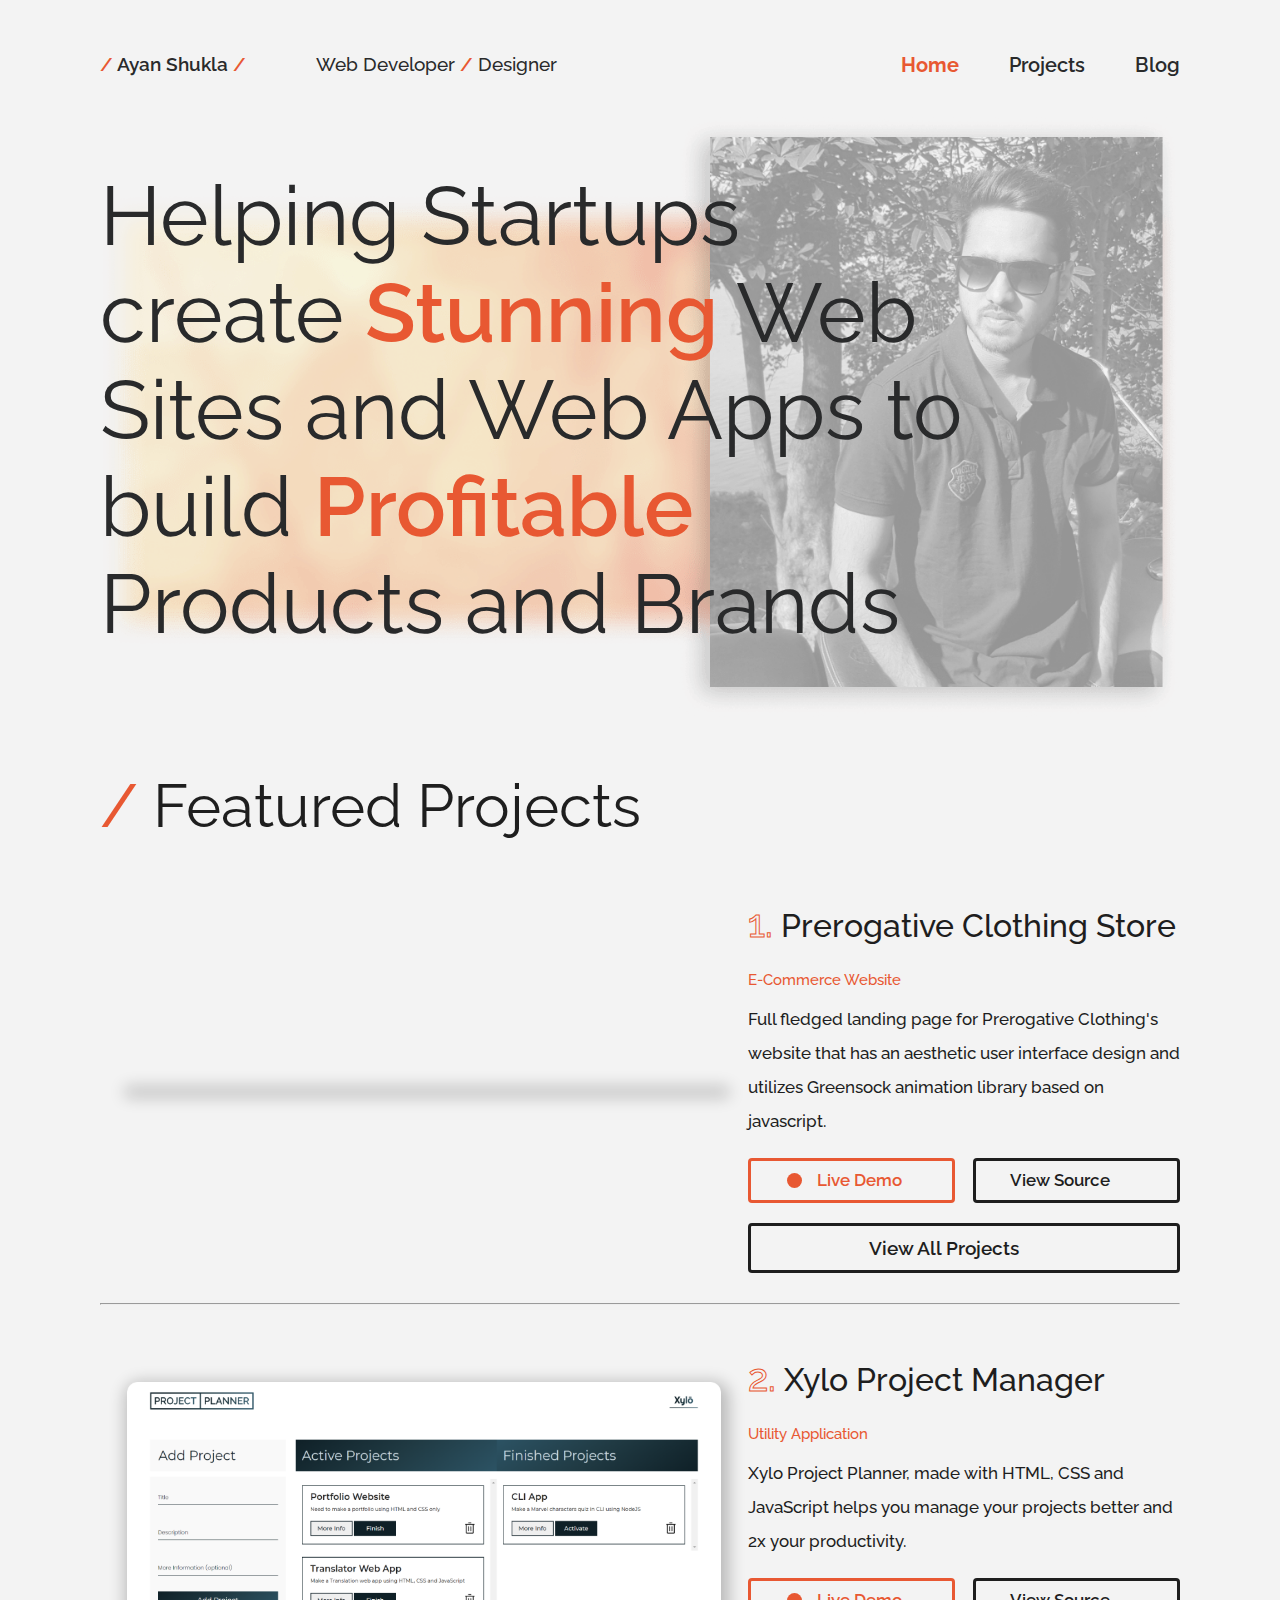
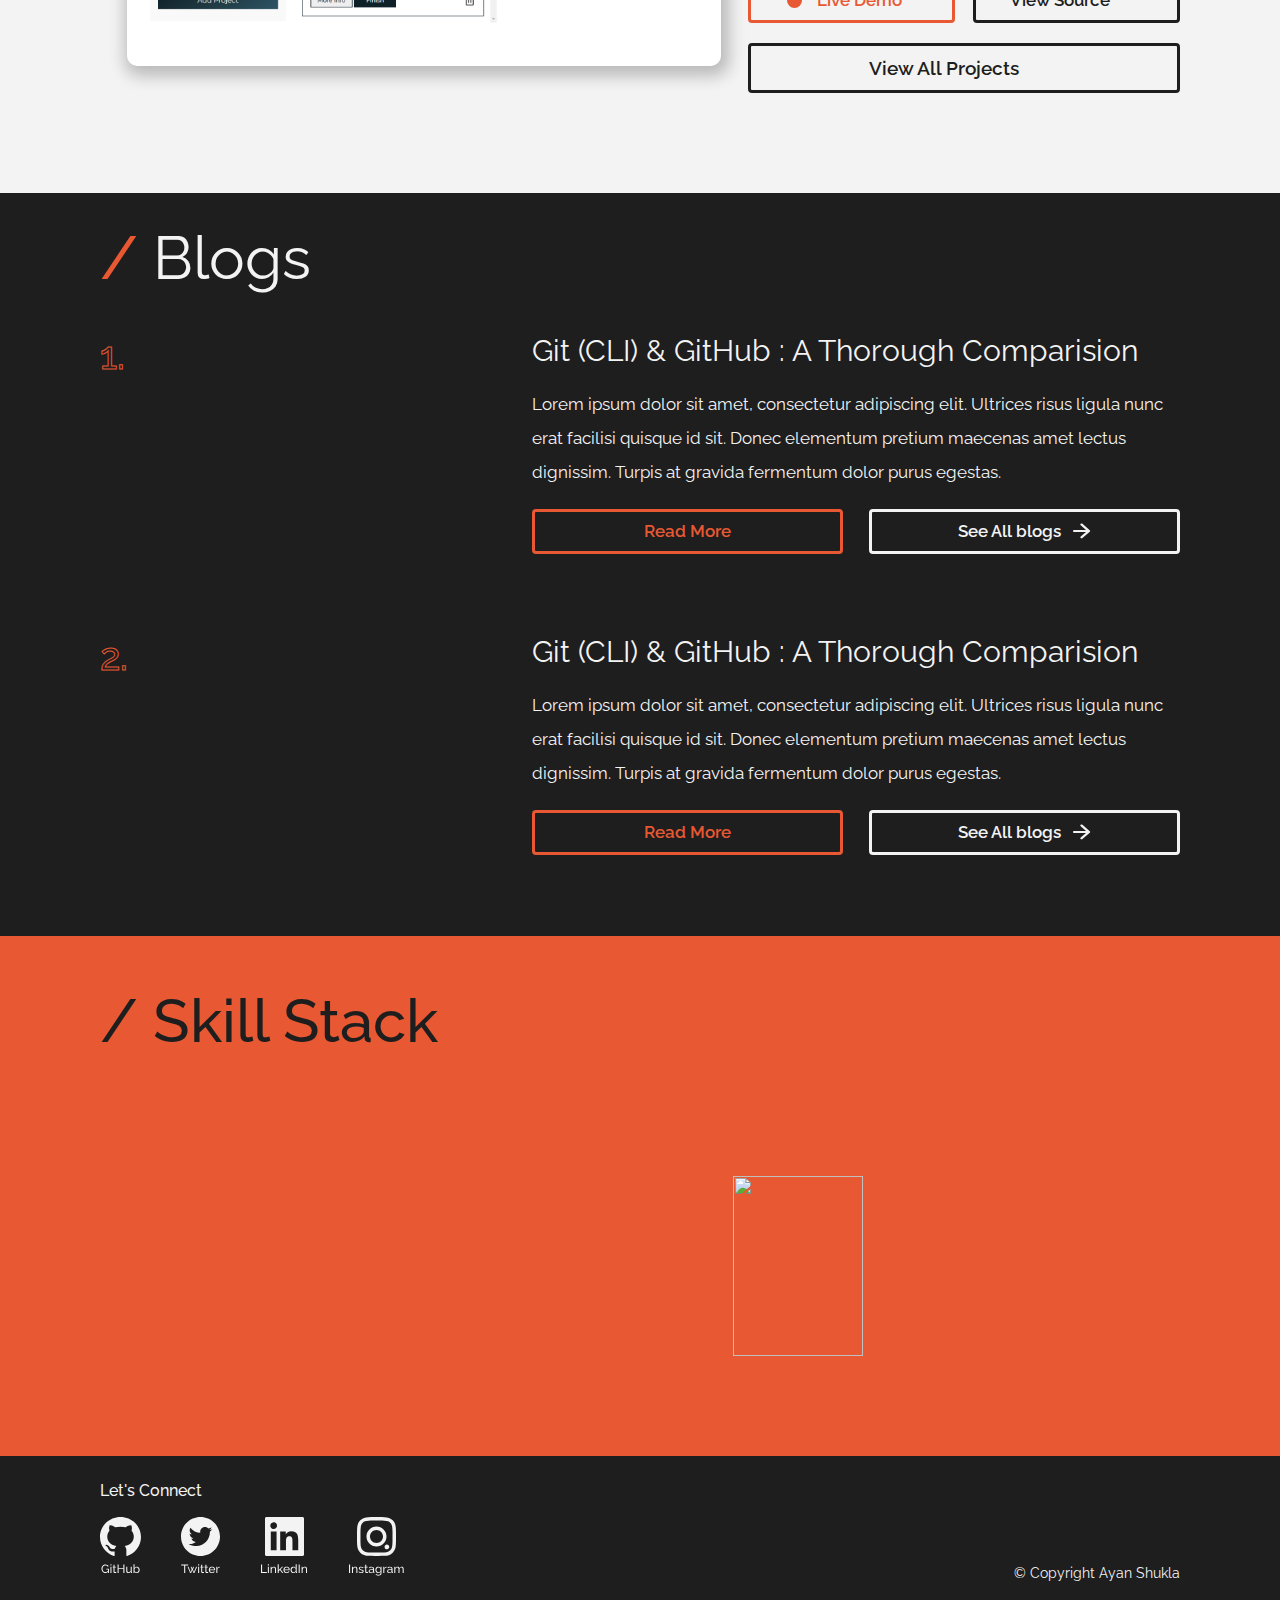
==== commit 5f4af95d: "optimised images" ====
--- a/index.html
+++ b/index.html
@@ -44,7 +44,7 @@
             <header class="hero"> 
                 <img class="hero-bg" src="./images/orange-bg-large-min.jpg" />
                 <!-- <img class='my-pic' src="./images/my pic.jpg" alt=""> -->
-                <img class='banner' src="./images/banner.png" alt="">
+                <img class='banner' src="./images/banner-min.png" alt="">
                 <div class='hero-div'>
                     <div class="text">
                         <h1 class='hero-heading'>Helping Startups <br> create <span class='or-bold'>Stunning</span> Web Sites and Web Apps to build <span class='or-bold'>Profitable</span> Products and Brands</h1>
--- a/styles.css
+++ b/styles.css
@@ -855,10 +855,10 @@
         margin-top: 10px;
         padding: 30px 20px 1px 20px;
         /* border: 1px red solid; */
-        margin-top: 30px;
-    }
-
-    .blog-page h1{
+        margin-top: 15px;
+    }
+
+    .blogs h1{
         font-size: 50px;
         margin-bottom: 80px;
     }
@@ -1132,10 +1132,10 @@
     .blogs{
         background: var(--black-primary);
         padding: 30px 20px 1px 20px;
-        margin-top: 30px;
-    }
-
-    .blog-page h1{
+        margin-top: 15px;
+    }
+
+    .blogs h1{
         margin-bottom: 40px;
     }
 
@@ -1214,6 +1214,7 @@
 .blog-page h1{
     margin-top: 0;
     color: var(--black-primary);
+    font-size: 35px;
 }
 
 .blog-title-page{
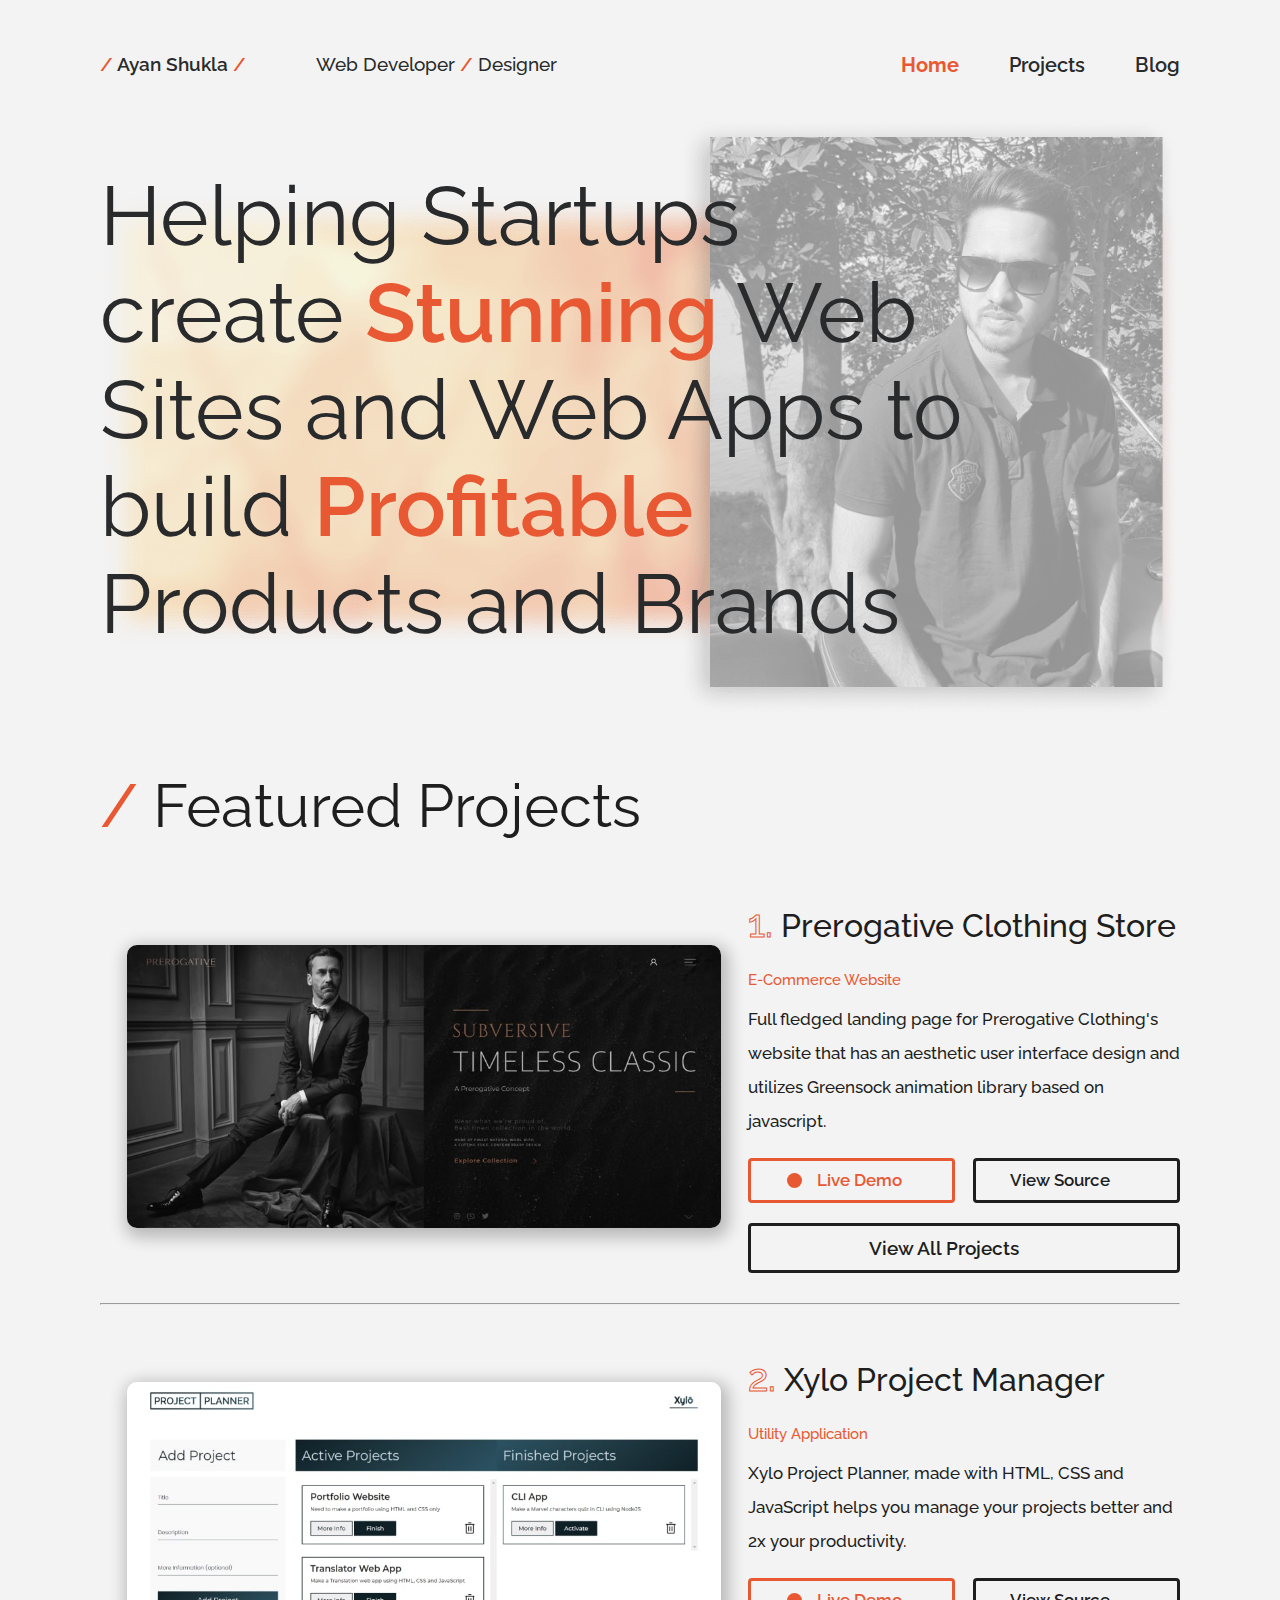
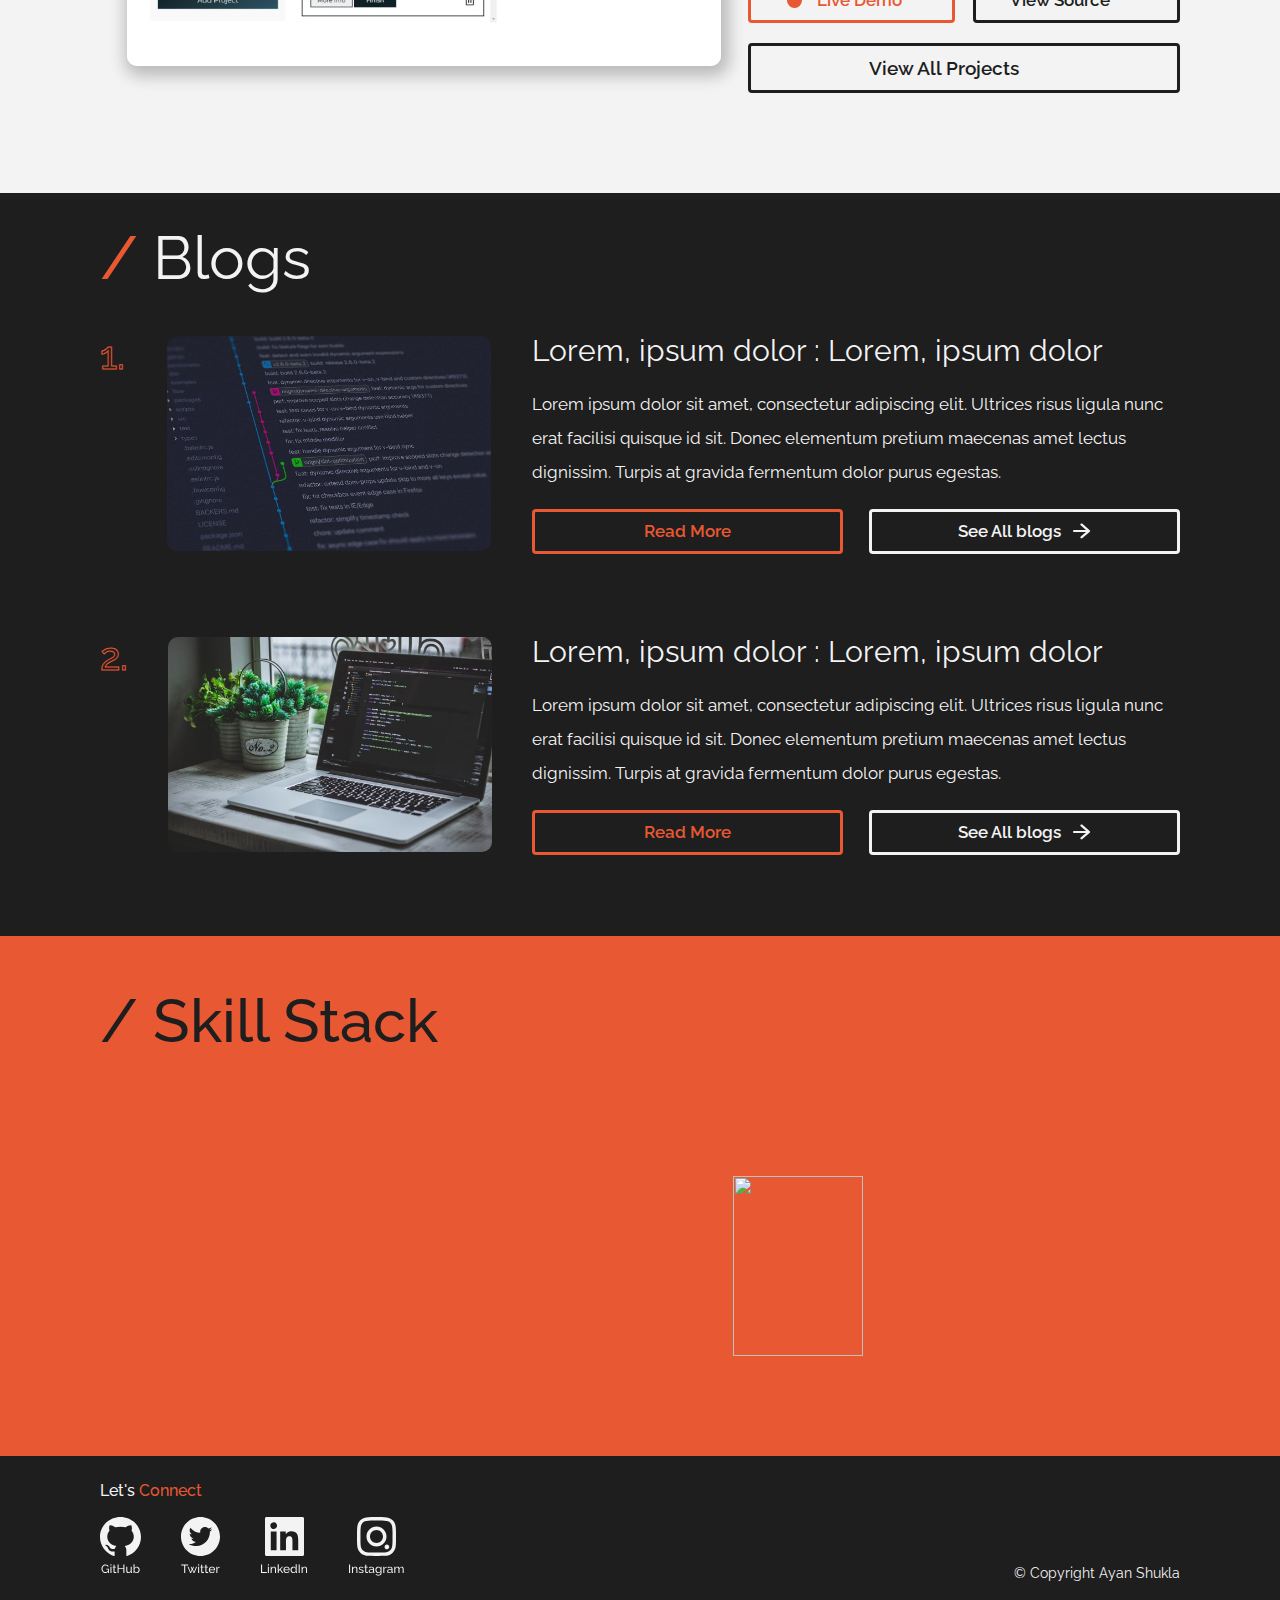
==== commit 55c6c79d: "added Links" ====
--- a/index.html
+++ b/index.html
@@ -20,15 +20,15 @@
                 <div class="social-div">
                     <p><span>Find</span> Me Here</p>
                     <div class="social-side">
-                    <a href=""><img src="./images/footer-icons/git.svg" alt=""></a>
-                    <a href=""><img src="./images/footer-icons/twitter.svg" alt=""></a>
-                    <a href=""><img src="./images/footer-icons/linkedin.svg" alt=""></a>
-                    <a href=""><img src="./images/footer-icons/instagram.svg" alt=""></a>
-                </div>
+                        <a target='blank' href="https://github.com/Ayan4"><img src="./images/footer-icons/git.svg" alt=""></a>
+                        <a target='blank' href="https://twitter.com/AyanShukla4"><img src="./images/footer-icons/twitter.svg" alt=""></a>
+                        <a target='blank' href="https://www.linkedin.com/in/ayanshukla/"><img src="./images/footer-icons/linkedin.svg" alt=""></a>
+                        <a target='blank' href="https://www.instagram.com/aayn4/?"><img src="./images/footer-icons/instagram.svg" alt=""></a>
+                    </div>
                 </div>
             </div>
             <nav>
-                <div class="nav-brand"><span class='name-slash'>/ </span>Ayan Shukla<span class='name-slash'> /</span></div>
+                <a href="index.html"><div class="nav-brand"><span class='name-slash'>/ </span>Ayan Shukla<span class='name-slash'> /</span></div></a>
                 <!-- <img class='menu-icon' src="./images/menu-dark.svg" alt=""> -->
                 <img class='menu-icon' src="./images/icons/menu-alt.svg" alt="">
                 <br>
@@ -57,26 +57,30 @@
                 
                 <div class="project-item">
                     
-                    <img class='project-pic' src="./images/prerogative.png" alt="">
+                    <img class='project-pic' src="./images/project-img/prero-min.jpg" alt="">
                     
                     <div class="flex-2">
                         <h3 class='prj-title'><span class='sr-no'>1.</span> Prerogative Clothing Store</h3>
                         <p class='website-info'>E-Commerce Website</p>
                         <p class='project-desc'>Full fledged landing page for Prerogative Clothing's website that has an aesthetic user interface design and utilizes Greensock animation library based on javascript.</p>
             
-                        <button class='demo'>
-                            <div class="demo-btn-content">
-                                <div class='dot'></div>
-                                <span>Live Demo</span>
-                            </div>
-                        </button>
-            
-                        <button class='source'>
-                            <div class="source-btn-content">
-                                View Source
-                                <img class='source-icon' src="./images/github-icon.svg" alt="">
-                            </div>
-                        </button>
+                        <a href="https://prerogative-brand-clothing.netlify.app/#" target="blank">
+                            <button class='demo'>
+                                <div class="demo-btn-content">
+                                    <div class='dot'></div>
+                                    <span>Live Demo</span>
+                                </div>
+                            </button>
+                        </a>
+            
+                        <a href="https://github.com/Ayan4/Prerogative-Clothing" target="blank">
+                            <button class='source'>
+                                <div class="source-btn-content">
+                                    View Source
+                                    <img class='source-icon' src="./images/github-icon.svg" alt="">
+                                </div>
+                            </button>
+                        </a>
             
                         <a href="projects.html">
                                 <button class='view-more'>
@@ -93,26 +97,30 @@
                 
                 <div class="project-item item-2">
                     
-                    <img class='project-pic' src="./images/xylo.png" alt="">
+                    <img class='project-pic' src="./images/project-img/xylo-min.jpg" alt="">
                     
                     <div class="flex-2">
                         <h3 class='prj-title'><span class='sr-no'>2.</span> Xylo Project Manager</h3>
                         <p class='website-info'>Utility Application</p>
                         <p class='project-desc'>Xylo Project Planner, made with HTML, CSS and JavaScript helps you manage your projects better and 2x your productivity.</p>
             
-                        <button class='demo'>
-                            <div class="demo-btn-content">
-                                <div class='dot'></div>
-                                <span>Live Demo</span>
-                            </div>
-                        </button>
-            
-                        <button class='source'>
-                            <div class="source-btn-content">
-                                View Source
-                                <img class='source-icon' src="./images/github-icon.svg" alt="">
-                            </div>
-                        </button>
+                        <a href="https://xylo-project-planner.netlify.app/" target="blank">
+                            <button class='demo'>
+                                <div class="demo-btn-content">
+                                    <div class='dot'></div>
+                                    <span>Live Demo</span>
+                                </div>
+                            </button>
+                        </a>
+            
+                        <a href="https://github.com/Ayan4/Xylo-Project-Planner" target="blank">
+                            <button class='source'>
+                                <div class="source-btn-content">
+                                    View Source
+                                    <img class='source-icon' src="./images/github-icon.svg" alt="">
+                                </div>
+                            </button>
+                        </a>
             
                         <a href="projects.html">
                             <button class='view-more'>
@@ -133,41 +141,45 @@
     
                         <div class="blog-item">
                             <p class='sr-no'>1.</p>
-                            <img class='blog-pic1' src="./images/blog-1.png" alt="">
+                            <img class='blog-pic1' src="./images/blog-1.jpg" alt="">
                             <div class="flex-blog">
-                                <h3 class='blog-title'>Git (CLI) & GitHub : A Thorough Comparision</h3>
+                                <h3 class='blog-title'>Lorem, ipsum dolor : Lorem, ipsum dolor</h3>
                                 <p class='blog-desc'>Lorem ipsum dolor sit amet, consectetur adipiscing elit. Ultrices risus ligula nunc erat facilisi quisque id sit. Donec elementum pretium maecenas amet lectus dignissim. Turpis at gravida fermentum dolor purus egestas.</p>
                 
                                 <button class='read-more'>
                                     Read More
                                 </button>
                 
-                                <button class='all-blogs'>
-                                    <div class="all-blog-btn-content">
-                                        See All blogs
-                                        <img class='arrow-white' src="./images/arrow-white.svg" alt="">
-                                    </div>
-                                </button>
+                                <a href="blogs.html">
+                                    <button class='all-blogs'>
+                                        <div class="all-blog-btn-content">
+                                            See All blogs
+                                            <img class='arrow-white' src="./images/arrow-white.svg" alt="">
+                                        </div>
+                                    </button>
+                                </a>
                             </div>
                         </div>
             
                         <div class="blog-item">
                             <p class='sr-no'>2.</p>
-                            <img class='blog-pic1' src="./images/laptop.png" alt="">
+                            <img class='blog-pic1' src="./images/laptop.jpg" alt="">
                             <div class="flex-blog">
-                                <h3 class='blog-title'>Git (CLI) & GitHub : A Thorough Comparision</h3>
+                                <h3 class='blog-title'>Lorem, ipsum dolor : Lorem, ipsum dolor</h3>
                                 <p class='blog-desc'>Lorem ipsum dolor sit amet, consectetur adipiscing elit. Ultrices risus ligula nunc erat facilisi quisque id sit. Donec elementum pretium maecenas amet lectus dignissim. Turpis at gravida fermentum dolor purus egestas.</p>
                 
                                 <button class='read-more'>
                                     Read More
                                 </button>
                 
-                                <button class='all-blogs'>
-                                    <div class="all-blog-btn-content">
-                                        See All blogs
-                                        <img class='arrow-white' src="./images/arrow-white.svg" alt="">
-                                    </div>
-                                </button>
+                                <a href="blogs.html">
+                                    <button class='all-blogs'>
+                                        <div class="all-blog-btn-content">
+                                            See All blogs
+                                            <img class='arrow-white' src="./images/arrow-white.svg" alt="">
+                                        </div>
+                                    </button>
+                                </a>
                             </div>
                         </div>
                     </div>
@@ -204,12 +216,12 @@
             <footer class="footer">
                 <div class="footer-wrapper">
                     <div class="footer-flex">
-                        <p class='connect'>Let's Connect</p>
+                        <p class='connect'>Let's <span class='connect-or'>Connect</span></p>
                         <div class="social">
-                            <a href=""><img src="./images/footer-icons/git.svg" alt=""></a>
-                            <a href=""><img src="./images/footer-icons/twitter.svg" alt=""></a>
-                            <a href=""><img src="./images/footer-icons/linkedin.svg" alt=""></a>
-                            <a href=""><img src="./images/footer-icons/instagram.svg" alt=""></a>
+                            <a target="blank" href="https://github.com/Ayan4"><img src="./images/footer-icons/git.svg" alt=""></a>
+                            <a target="blank" href="https://twitter.com/AyanShukla4"><img src="./images/footer-icons/twitter.svg" alt=""></a>
+                            <a target="blank" href="https://www.linkedin.com/in/ayanshukla/"><img src="./images/footer-icons/linkedin.svg" alt=""></a>
+                            <a target="blank" href="https://www.instagram.com/aayn4/?hl=en"><img src="./images/footer-icons/instagram.svg" alt=""></a>
                         </div>
                     </div>
             
--- a/styles.css
+++ b/styles.css
@@ -487,6 +487,7 @@
     display: block;
     margin: auto;
     /* margin: -45px auto 0 auto; */
+    border-radius: 10px;
 }
 
 .blog-title{
@@ -632,6 +633,10 @@
     /* padding-left: 30px; */
 }
 
+.connect-or{
+    color: var(--primary-color);
+}
+
 .social{
     /* border: 1px red solid; */
     /* padding-left: 30px; */
@@ -681,9 +686,19 @@
     font-weight: 500;
 }
 
-.blog-page-btn{
+/* .blog-page-btn{
     border: 3px solid var(--black-primary);
     color: var(--black-primary);
+} */
+
+.more-blogs{
+    /* border: 1px red solid; */
+    display: flex;
+    justify-content: center;
+    margin-bottom: 30px;
+    font-weight: 500;
+    color: var(--black-primary);
+    font-size: 15px;
 }
 
 /* ********************************************************************************************************************* */
@@ -953,8 +968,7 @@
     }
     
     .blog-page-btn{
-        border: 3px solid var(--black-primary);
-        color: var(--black-primary);
+        width: 100%;
     }
   }
 
@@ -1133,10 +1147,11 @@
         background: var(--black-primary);
         padding: 30px 20px 1px 20px;
         margin-top: 15px;
+        /* border: 1px red solid; */
     }
 
     .blogs h1{
-        margin-bottom: 40px;
+        margin-bottom: 20px;
     }
 
     .blog-item{
@@ -1211,28 +1226,41 @@
     /* margin-top: 65px; */
 }
 
-.blog-page h1{
-    margin-top: 0;
-    color: var(--black-primary);
-    font-size: 35px;
-}
-
-.blog-title-page{
-    color: var(--black-primary);
-    font-weight: 500;
-}
-
-.blog-page-desc{
-    color: var(--black-primary);
-    font-weight: 500;
-}
-
-.blog-page-btn{
-    border: 3px solid var(--black-primary);
-    color: var(--black-primary);
-}
-    
+    .blog-page h1{
+        margin-top: 0;
+        color: var(--black-primary);
+        font-size: 35px;
+    }
+
+    .blog-title-page{
+        color: var(--black-primary);
+        font-weight: 500;
+    }
+
+    .blog-page-desc{
+        color: var(--black-primary);
+        font-weight: 500;
+    }
+
+    .blog-page-btn{
+        width: 100%;
+    } 
   }
+
+  @media screen and (max-width: 373px){
+    .hero-heading{
+        font-size: 36px;
+        line-height: 1.22;
+    }
+    
+    .projects h1{
+        font-size: 30px;
+    }
+
+    .skillset h1{
+        font-size: 45px;
+    }
+}
 
   @media screen and (min-width: 580px){
     .hero{
